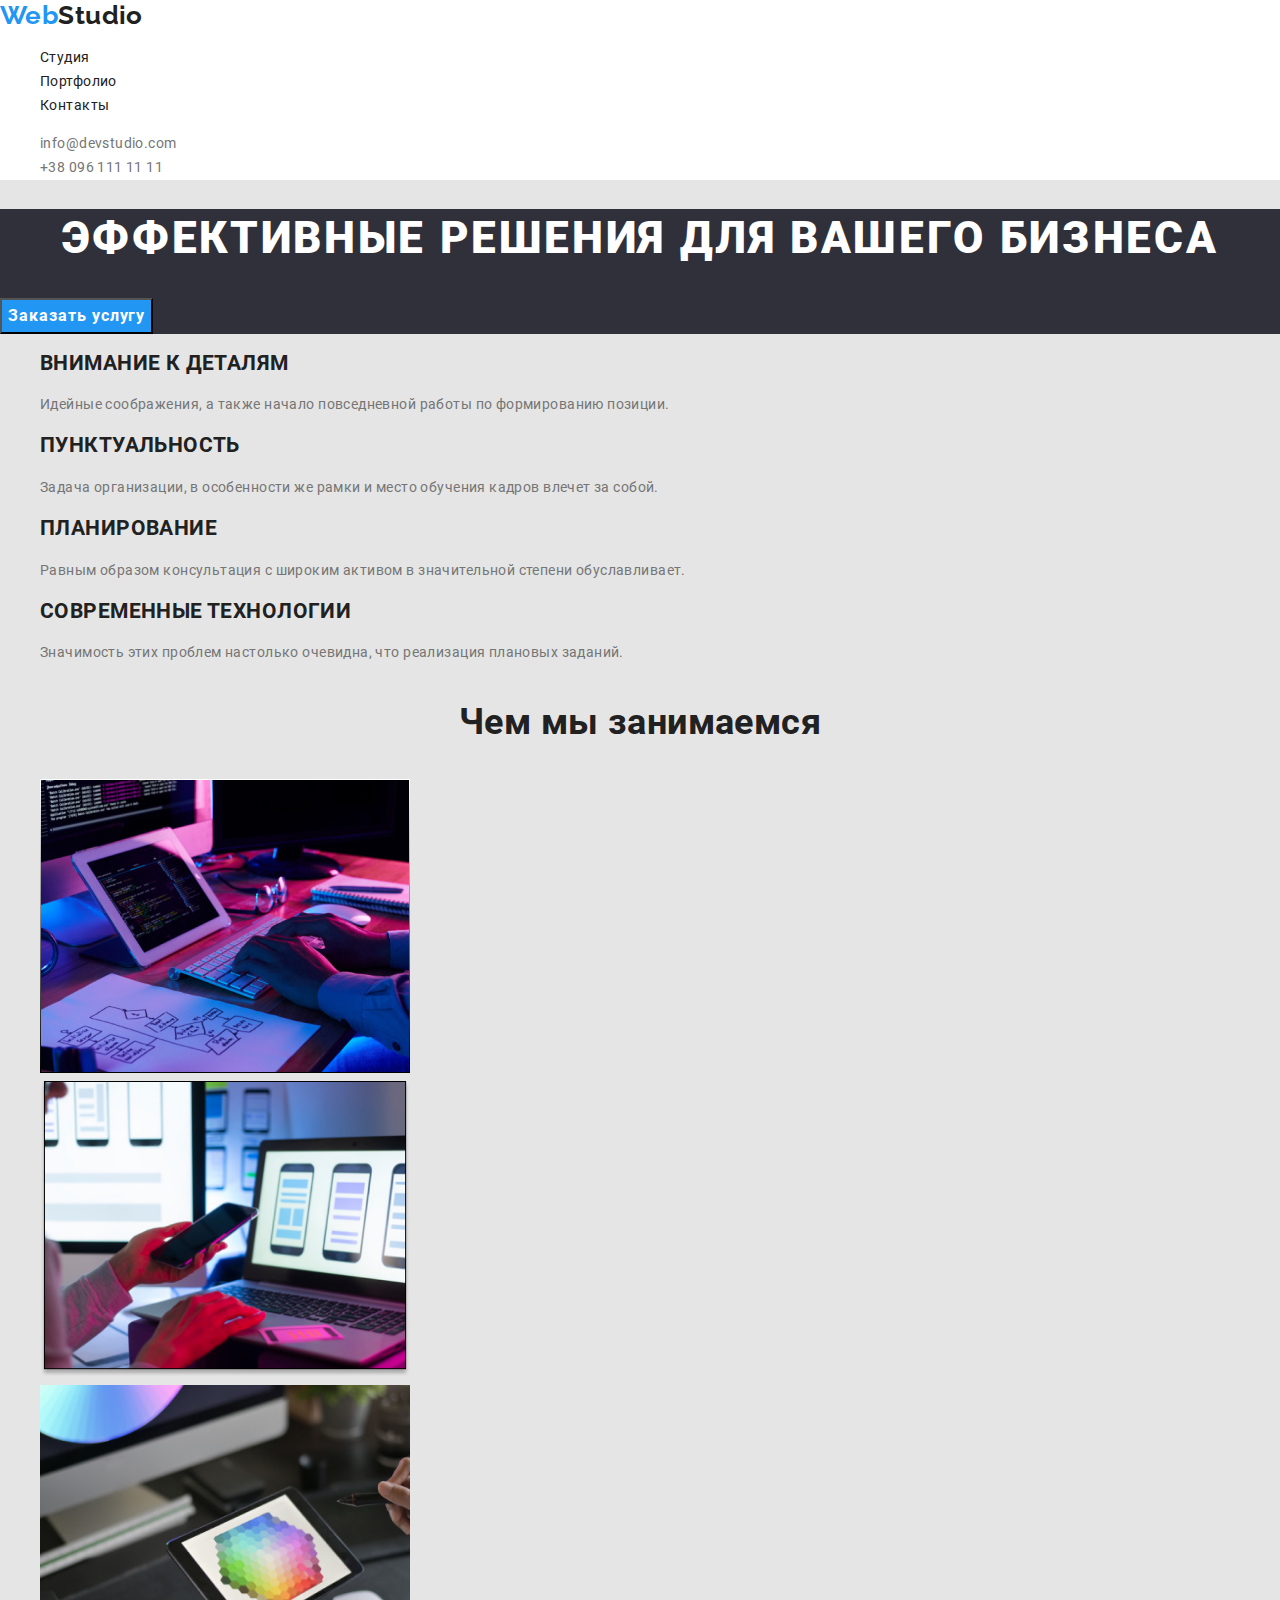
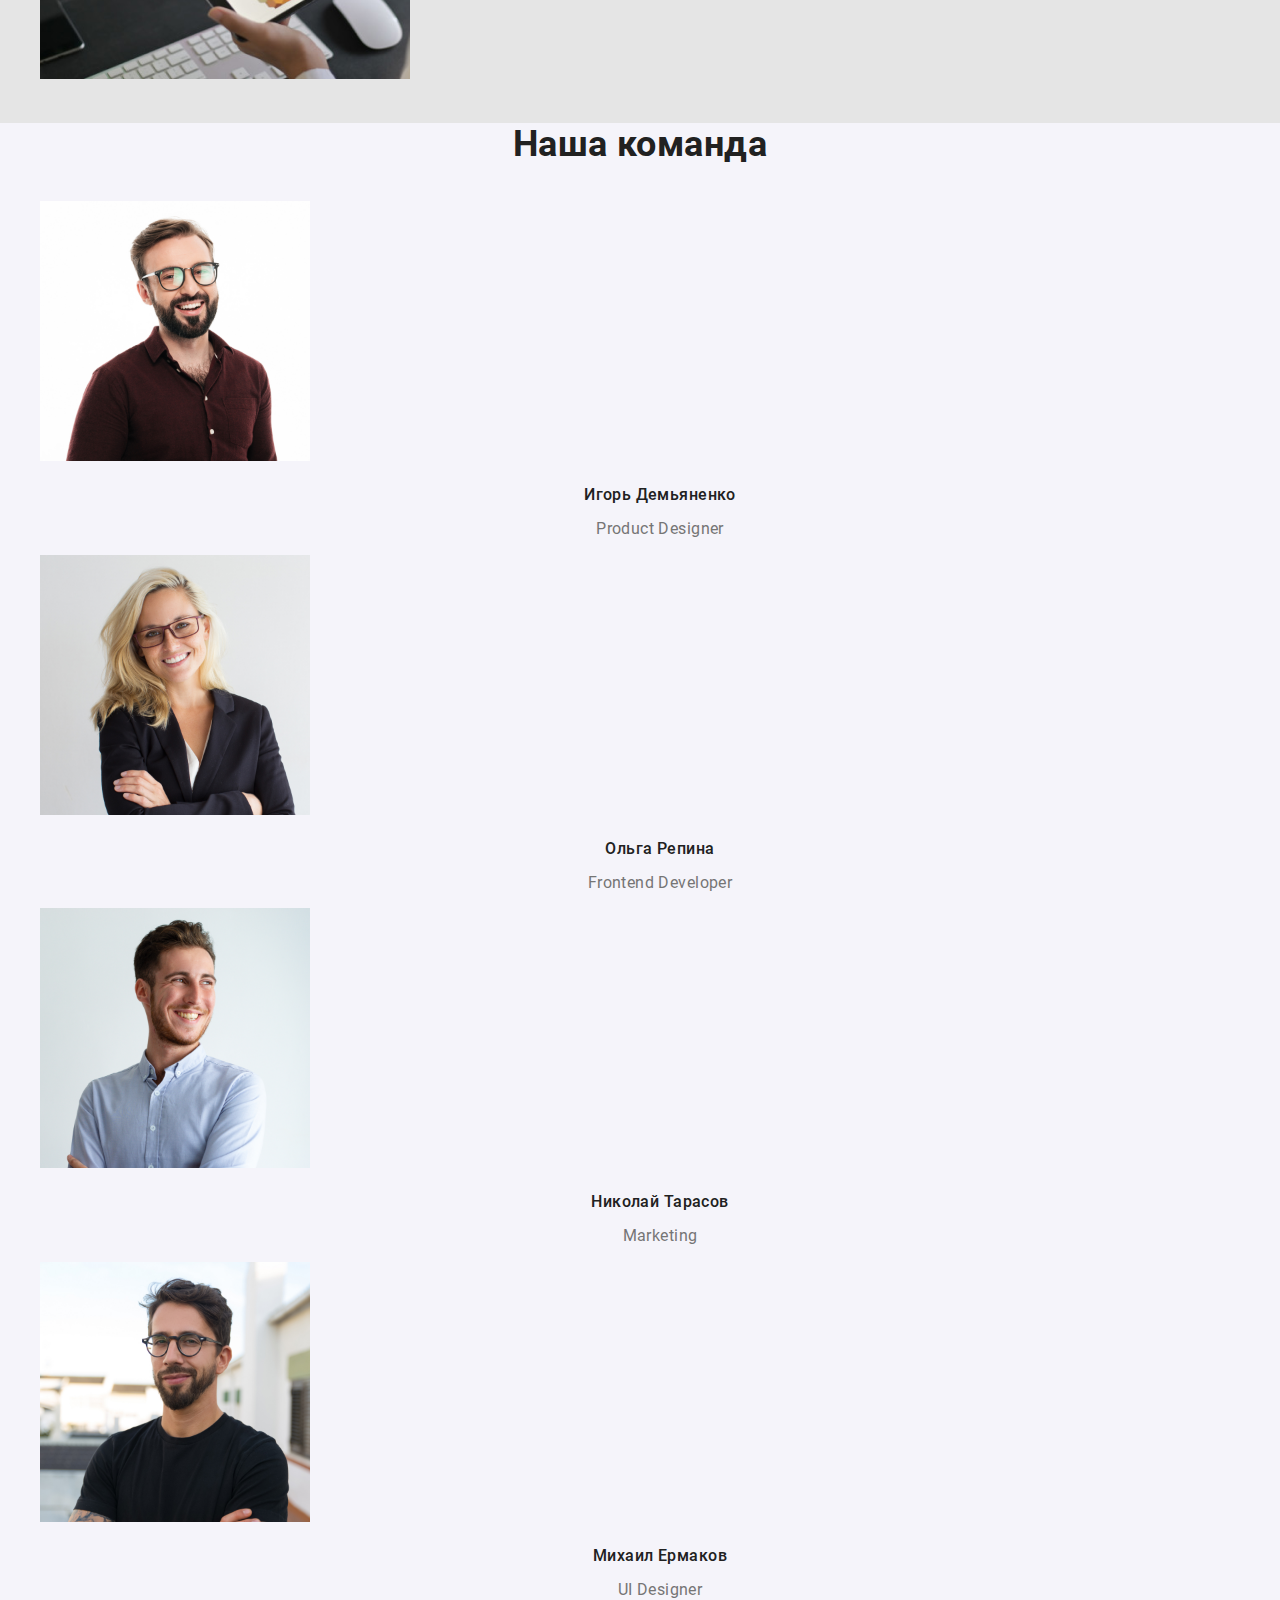
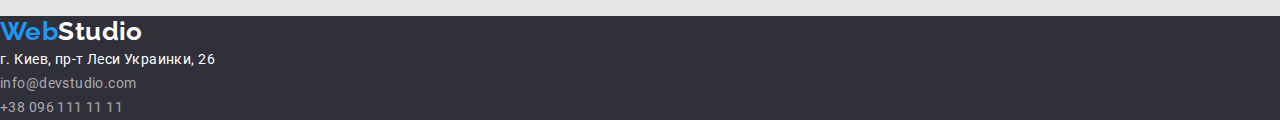
==== index.html @ 0d788da5 "Перенос файлов с HW 02" ====
<!DOCTYPE html>
<html lang="ru">

<head>
    <meta charset="UTF-8">
    <meta name="viewport" content="width=device-width, initial-scale=1.0">
    <title>Web Studio</title>
    <link href="https://fonts.googleapis.com/css2?family=Raleway:wght@700&display=swap" rel="stylesheet">
    <link rel="stylesheet"
        href="https://cdnjs.cloudflare.com/ajax/libs/modern-normalize/1.0.0/modern-normalize.min.css">
    <link rel="stylesheet" href="./CSS/styles.css">
</head>

<body class="page">
    <header>
        <!--Навигация-->
        <nav class="pagination">
            <a class="logo link" href="./index.html">
                <span>Web</span><span class="logo-studio">Studio</span>
            </a>
            <ul class="site-nav list">
                <li><a href="./index.html" class="link">Студия</a></li>
                <li><a href="./portfolio.html" class="link">Портфолио</a></li>
                <li><a href="" class="link">Контакты</a></li>
            </ul>
            <ul class="contacts list">
                <li><a href="mailto:info@devstudio.com" class="mail link">info@devstudio.com</a> </li>
                <li><a href="tel:+380961111111" class="phone link">+38 096 111 11 11</a></li>

            </ul>
        </nav>

    </header>

    <main>
        <!--Секция главной шапки с кнопкой Заказа Герой-->
        <section class="hero">
            <h1 class="hero-title">Эффективные решения для вашего бизнеса</h1>
            <button type="button" class="button">Заказать услугу</button>
        </section>


        <!--Особенности-->
        <section class="section">
            <ul class="list">
                <li>
                    <h2 class="section-title-features">Внимание к деталям</h2>
                    <p>Идейные соображения, а также начало повседневной работы по формированию позиции.</p>
                </li>
                <li>
                    <h2 class="section-title-features">Пунктуальность</h2>
                    <p>Задача организации, в особенности же рамки и место обучения кадров влечет за собой.</p>
                </li>
                <li>
                    <h2 class="section-title-features">Планирование</h2>
                    <p>Равным образом консультация с широким активом в значительной степени обуславливает.</p>
                </li>
                <li>
                    <h2 class="section-title-features">Современные технологии</h2>
                    <p>Значимость этих проблем настолько очевидна, что реализация плановых заданий.</p>
                </li>
            </ul>
        </section>

        <!--Чем занимаемся-->
        <section class="section">
            <h3 class="section-title">Чем мы занимаемся</h3>
            <ul class="list">
                <li><img src="./images/box1.jpg" alt="box1" width="370" /></li>
                <li><img src="./images/box2.png" alt="box2" width="370" /></li>
                <li><img src="./images/box3.png" alt="box3" width="370" /></li>
            </ul>
        </section>

        <!--Наша команда-->
        <section class="section-team">
            <h3 class="section-title">Наша команда</h3>
            <ul class="list">
                <li>
                    <img src="./images/img1.jpg" alt="Игорь Демьяненко" width="270" />
                    <h3 class="time">Игорь Демьяненко</h3>
                    <p class="profession">Product Designer</p>
                </li>
                <li>
                    <img src="./images/img2.jpg" alt="Ольга Репина" width="270" />
                    <h3 class="time">Ольга Репина</h3>
                    <p class="profession">Frontend Developer</p>
                </li>
                <li>
                    <img src="./images/img3.jpg" alt="Николай Тарасов" width="270" />
                    <h3 class="time">Николай Тарасов</h3>
                    <p class="profession">Marketing</p>
                </li>
                <li>
                    <img src="./images/img4.jpg" alt="Михаил Ермаков" width="270" />
                    <h3 class="time">Михаил Ермаков</h3>
                    <p class="profession">UI Designer</p>
                </li>
            </ul>
        </section>
    </main>

    <!--Футер-->
    <footer class="footer">
        <a class="logo link" href="./index.html">
            <span class="logo-web">Web</span><span class="logo-studio-wight">Studio</span>
        </a>
        <address class="footer-list">
            <span class="map">г. Киев, пр-т Леси Украинки, 26</span><br />
            <a href="mailto:info@devstudio.com" class="link">info@devstudio.com</a><br />
            <a href="tel:+380961111111" class="link">+38 096 111 11 11</a>
        </address>
    </footer>

</body>

</html>
---- CSS/styles.css ----
/* roboto-regular - latin_cyrillic */
@font-face {
    font-family: 'Roboto';
    font-style: normal;
    font-weight: 400;
    src: url('../fonts/roboto/roboto-v20-latin_cyrillic-regular.eot');
    src: local('Roboto'), local('Roboto-Regular'),
        url('../fonts/roboto/roboto-v20-latin_cyrillic-regular.eot?#iefix')
            format('embedded-opentype'),
        url('../fonts/roboto/roboto-v20-latin_cyrillic-regular.woff2')
            format('woff2'),
        url('../fonts/roboto/roboto-v20-latin_cyrillic-regular.woff')
            format('woff'),
        url('../fonts/roboto/roboto-v20-latin_cyrillic-regular.ttf')
            format('truetype'),
        url('../fonts/roboto/roboto-v20-latin_cyrillic-regular.svg#Roboto')
            format('svg'); /* Legacy iOS */
}
/* roboto-500 - latin_cyrillic */
@font-face {
    font-family: 'Roboto';
    font-style: normal;
    font-weight: 500;
    src: url('../fonts/roboto/roboto-v20-latin_cyrillic-500.eot');
    src: local('Roboto Medium'), local('Roboto-Medium'),
        url('../fonts/roboto/roboto-v20-latin_cyrillic-500.eot?#iefix')
            format('embedded-opentype'),
        url('../fonts/roboto/roboto-v20-latin_cyrillic-500.woff2')
            format('woff2'),
        url('../fonts/roboto/roboto-v20-latin_cyrillic-500.woff') format('woff'),
        url('../fonts/roboto/roboto-v20-latin_cyrillic-500.ttf')
            format('truetype'),
        url('../fonts/roboto/roboto-v20-latin_cyrillic-500.svg#Roboto')
            format('svg');
}
/* roboto-700 - latin_cyrillic */
@font-face {
    font-family: 'Roboto';
    font-style: normal;
    font-weight: 700;
    src: url('../fonts/roboto/roboto-v20-latin_cyrillic-700.eot');
    src: local('Roboto Bold'), local('Roboto-Bold'),
        url('../fonts/roboto/roboto-v20-latin_cyrillic-700.eot?#iefix')
            format('embedded-opentype'),
        url('../fonts/roboto/roboto-v20-latin_cyrillic-700.woff2')
            format('woff2'),
        url('../fonts/roboto/roboto-v20-latin_cyrillic-700.woff') format('woff'),
        url('../fonts/roboto/roboto-v20-latin_cyrillic-700.ttf')
            format('truetype'),
        url('../fonts/roboto/roboto-v20-latin_cyrillic-700.svg#Roboto')
            format('svg');
}
/* roboto-900 - latin_cyrillic */
@font-face {
    font-family: 'Roboto';
    font-style: normal;
    font-weight: 900;
    src: url('../fonts/roboto/roboto-v20-latin_cyrillic-900.eot');
    src: local('Roboto Black'), local('Roboto-Black'),
        url('../fonts/roboto/roboto-v20-latin_cyrillic-900.eot?#iefix')
            format('embedded-opentype'),
        url('../fonts/roboto/roboto-v20-latin_cyrillic-900.woff2')
            format('woff2'),
        url('../fonts/roboto/roboto-v20-latin_cyrillic-900.woff') format('woff'),
        url('../fonts/roboto/roboto-v20-latin_cyrillic-900.ttf')
            format('truetype'),
        url('../fonts/roboto/roboto-v20-latin_cyrillic-900.svg#Roboto')
            format('svg');
}

/*Цвет основного текста  rgba(33, 33, 33, 1)*/
/*Вторичний цвет  rgba(117, 117, 117, 1)*/
/* белый #FFFFFF*/
/*Акцент #2196F3*/
/* Основной цвет фона #E5E5E5*/
/* Вторичный цвет фона #2F303A */

:root {
    --main-text-color: rgba(117, 117, 117, 1);
    --accent-color: #2196f3;
    --black: rgba(33, 33, 33, 1);
    --white: #ffffff;
    --footer-text-accent: rgba(255, 255, 255, 0.6);
    --main-bg: #e5e5e5;
    --light-bg: #f5f4fa;
    --dark-bg: #2f303a;
}

.page {
    font-family: 'Roboto', sans-serif;
    font-size: 14px;
    line-height: 1.71;
    letter-spacing: 0.03em;
    background-color: var(--main-bg);
    color: var(--main-text-color);
}

.link {
    color: inherit;
    text-decoration: none;
}

.list {
    list-style: none;
}

/* Навигация */

.pagination {
    background-color: var(--white);
}

/* Logo */
.logo {
    font-family: 'Raleway', sans-serif;
    font-weight: 700;
    font-size: 26px;
    line-height: 1.19;
    color: var(--accent-color);
}

.logo-studio {
    color: var(--black);
}

/* Site nav */

.site-nav .link {
    color: var(--black);
}

.site-nav .link:hover,
.site-nav .link:focus {
    font-weight: 500;
    line-height: 1.14;
    letter-spacing: 0.02em;
    color: var(--accent-color);
}

.mail:hover,
.mail:focus {
    font-weight: 500;
    line-height: 1.14;
    letter-spacing: 0.02em;
    color: var(--accent-color);
}

.phone:hover,
.phone:focus {
    font-weight: 500;
    line-height: 1.14;
    letter-spacing: 0.02em;
    color: var(--accent-color);
}

/* Герой */

.hero {
    background-color: var(--dark-bg);
}
.hero-title {
    font-weight: 900;
    font-size: 44px;
    line-height: 1.36;
    text-align: center;
    letter-spacing: 0.06em;
    text-transform: uppercase;
    color: var(--white);
}

/* Кнопка Заказ */

.button {
    font-family: inherit;
    font-weight: 700;
    font-size: 16px;
    line-height: 1.87;
    display: flex;
    align-items: center;
    text-align: center;
    letter-spacing: 0.06em;
    background-color: var(--accent-color);
    color: var(--white);
}

/* Особенности */

.section-title-features {
    font-weight: 700;
    line-height: 1.14;
    text-transform: uppercase;
    color: var(--black);
}

/* Команда */
.section-team {
    background-color: var(--light-bg);
}

.section-title {
    font-weight: 700;
    font-size: 36px;
    line-height: 1.17;
    text-align: center;
    color: var(--black);
}

.time {
    font-weight: 500;
    font-size: 16px;
    line-height: 1.19;
    text-align: center;
    color: var(--black);
}

.profession {
    font-size: 16px;
    line-height: 1.18;
    text-align: center;
}

.footer {
    background-color: var(--dark-bg);
    color: var(--footer-text-accent);
}

.logo-studio-wight {
    color: var(--white);
}

.footer-list {
    font-style: normal;
    color: var(--footer-text-accent);
}

.map {
    color: var(--white);
}

/* Страница Портфолио */
.main-portfolio {
    background-color: var(--white);
}

/* Фильтры */

.button-filter {
    font-family: inherit;
    font-weight: 500;
    font-size: 16px;
    line-height: 1.62;
    background-color: var(--light-bg);
    color: var(--black);
}

.button-filter:hover,
.button-filter:focus {
    background-color: var(--accent-color);
    color: var(--white);
}
.button-filter:visited {
    background-color: var(--light-bg);
    color: var(--black);
}

.project-title {
    font-weight: 700;
    font-size: 18px;
    line-height: 2;
    letter-spacing: 0.06em;
    color: var(--black);
}

.project-subtitle {
    font-size: 16px;
    line-height: 1.87;
}
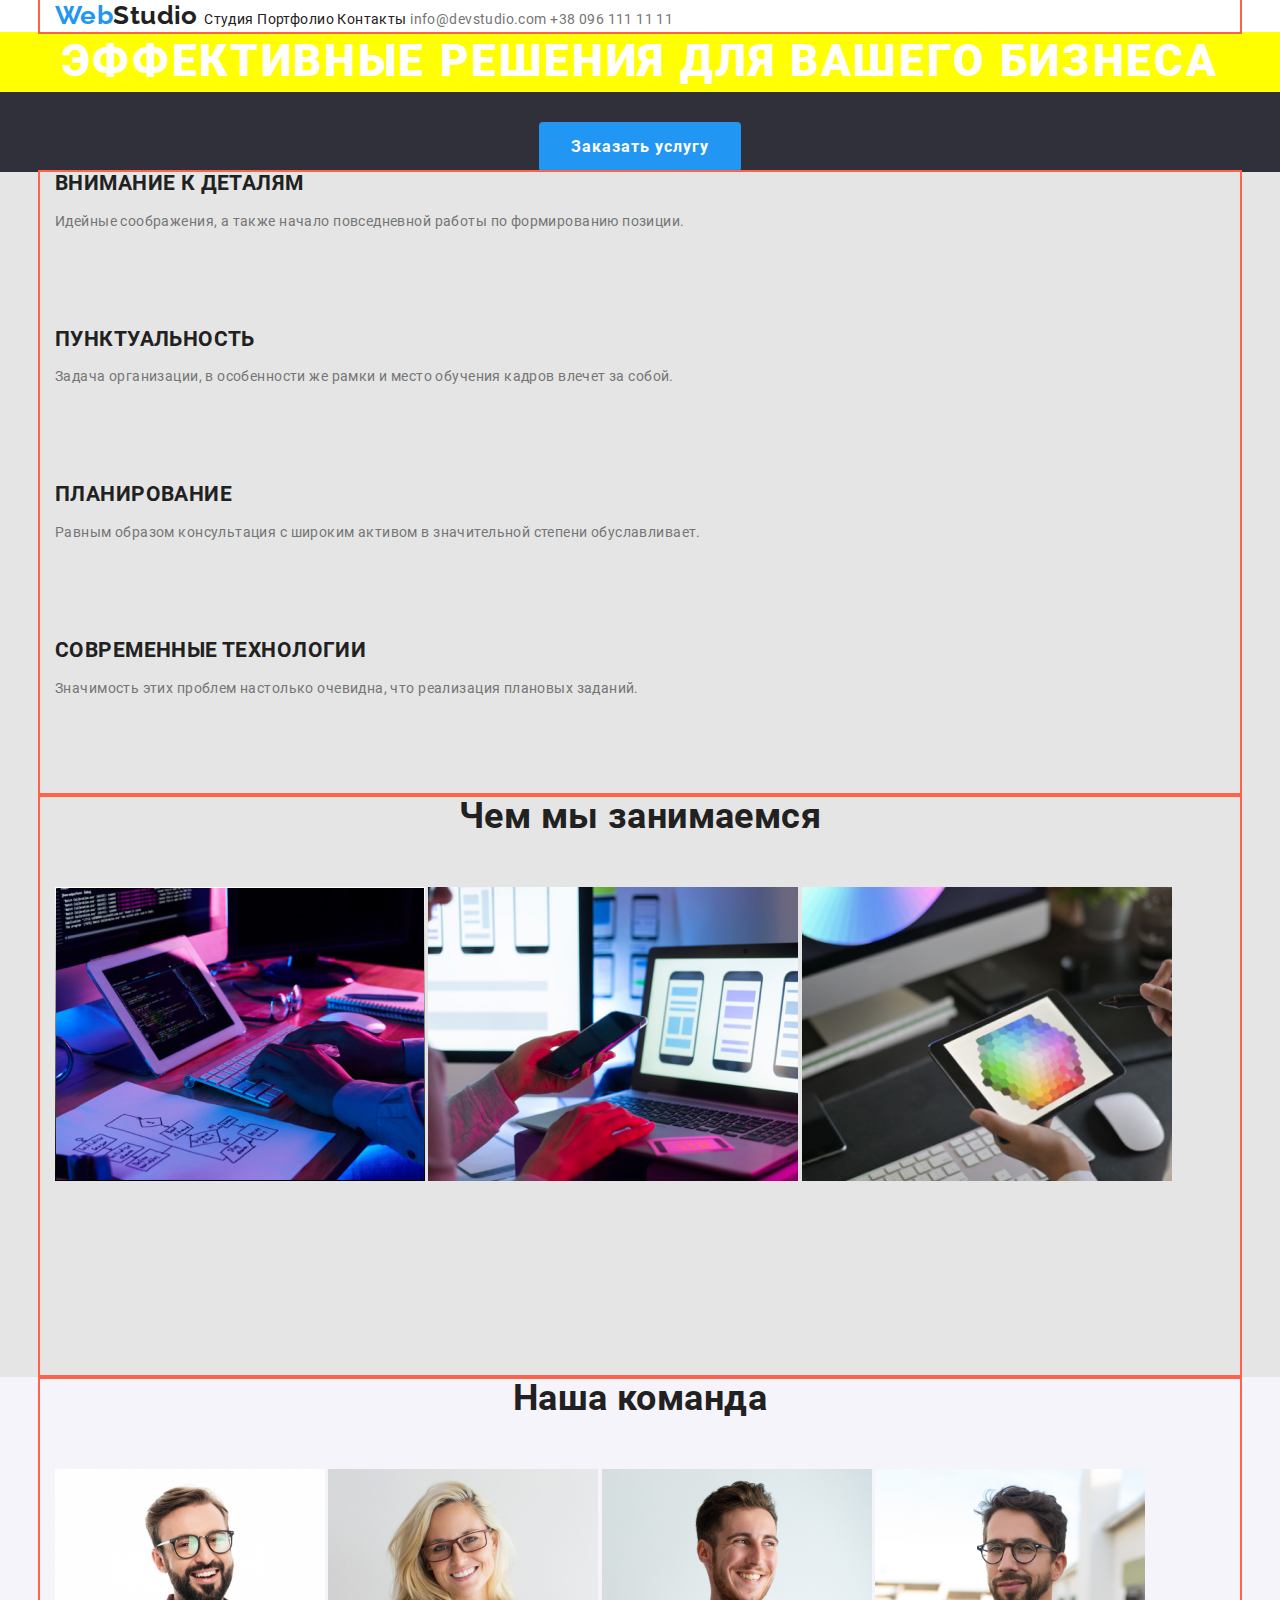
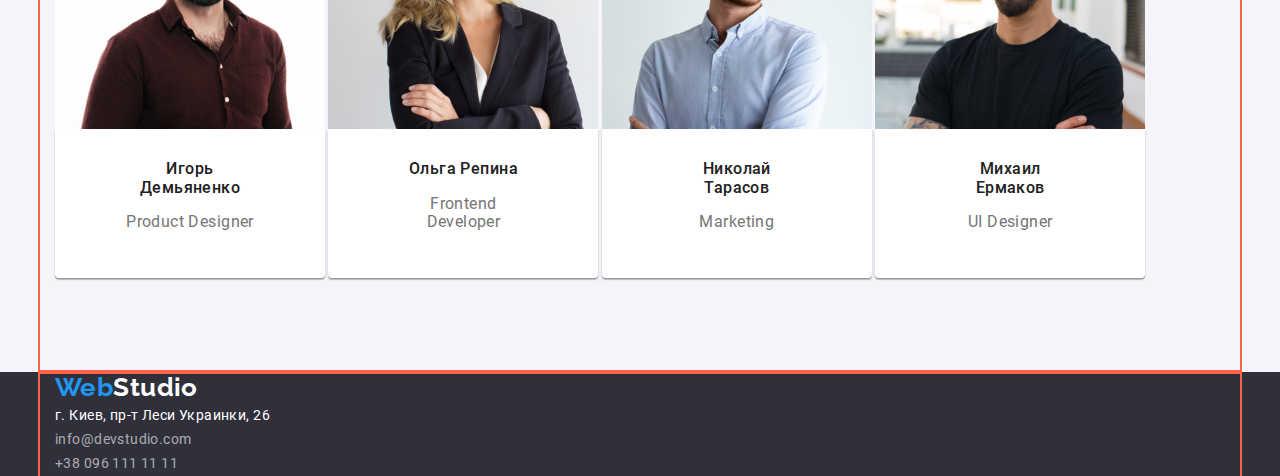
==== commit 9be9bc01: "задает отступы в Портфолио" ====
--- a/index.html
+++ b/index.html
@@ -11,25 +11,28 @@
     <link rel="stylesheet" href="./CSS/styles.css">
 </head>
 
+
+
 <body class="page">
-    <header>
+    <header class="pagination">
         <!--Навигация-->
-        <nav class="pagination">
-            <a class="logo link" href="./index.html">
-                <span>Web</span><span class="logo-studio">Studio</span>
-            </a>
-            <ul class="site-nav list">
-                <li><a href="./index.html" class="link">Студия</a></li>
-                <li><a href="./portfolio.html" class="link">Портфолио</a></li>
-                <li><a href="" class="link">Контакты</a></li>
-            </ul>
-            <ul class="contacts list">
-                <li><a href="mailto:info@devstudio.com" class="mail link">info@devstudio.com</a> </li>
-                <li><a href="tel:+380961111111" class="phone link">+38 096 111 11 11</a></li>
+        <div class="container">
+            <nav>
+                <a class="logo link" href="./index.html">
+                    <span>Web</span><span class="logo-studio">Studio</span>
+                </a>
+                <ul class="site-nav list">
+                    <li><a href="./index.html" class="link">Студия</a></li>
+                    <li><a href="./portfolio.html" class="link">Портфолио</a></li>
+                    <li><a href="" class="link">Контакты</a></li>
+                </ul>
+                <ul class="contacts list">
+                    <li><a href="mailto:info@devstudio.com" class="mail link">info@devstudio.com</a> </li>
+                    <li><a href="tel:+380961111111" class="phone link">+38 096 111 11 11</a></li>
 
-            </ul>
-        </nav>
-
+                </ul>
+            </nav>
+        </div>
     </header>
 
     <main>
@@ -42,76 +45,94 @@
 
         <!--Особенности-->
         <section class="section">
-            <ul class="list">
-                <li>
-                    <h2 class="section-title-features">Внимание к деталям</h2>
-                    <p>Идейные соображения, а также начало повседневной работы по формированию позиции.</p>
-                </li>
-                <li>
-                    <h2 class="section-title-features">Пунктуальность</h2>
-                    <p>Задача организации, в особенности же рамки и место обучения кадров влечет за собой.</p>
-                </li>
-                <li>
-                    <h2 class="section-title-features">Планирование</h2>
-                    <p>Равным образом консультация с широким активом в значительной степени обуславливает.</p>
-                </li>
-                <li>
-                    <h2 class="section-title-features">Современные технологии</h2>
-                    <p>Значимость этих проблем настолько очевидна, что реализация плановых заданий.</p>
-                </li>
-            </ul>
+            <div class="container">
+                <ul class="features-list list">
+                    <li>
+                        <h2 class="section-title-features">Внимание к деталям</h2>
+                        <p>Идейные соображения, а также начало повседневной работы по формированию позиции.</p>
+                    </li>
+                    <li>
+                        <h2 class="section-title-features">Пунктуальность</h2>
+                        <p>Задача организации, в особенности же рамки и место обучения кадров влечет за собой.</p>
+                    </li>
+                    <li>
+                        <h2 class="section-title-features">Планирование</h2>
+                        <p>Равным образом консультация с широким активом в значительной степени обуславливает.</p>
+                    </li>
+                    <li>
+                        <h2 class="section-title-features">Современные технологии</h2>
+                        <p>Значимость этих проблем настолько очевидна, что реализация плановых заданий.</p>
+                    </li>
+                </ul>
+            </div>
         </section>
 
         <!--Чем занимаемся-->
         <section class="section">
-            <h3 class="section-title">Чем мы занимаемся</h3>
-            <ul class="list">
-                <li><img src="./images/box1.jpg" alt="box1" width="370" /></li>
-                <li><img src="./images/box2.png" alt="box2" width="370" /></li>
-                <li><img src="./images/box3.png" alt="box3" width="370" /></li>
-            </ul>
+            <div class="container">
+                <h3 class="section-title">Чем мы занимаемся</h3>
+                <div class="foto-work">
+                    <ul class="list">
+                        <li><img src="./images/box1.jpg" alt="box1" width="370" /></li>
+                        <li><img src="./images/box2.jpg" alt="box2" width="370" height="294" /></li>
+                        <li><img src="./images/box3.png" alt="box3" width="370" /></li>
+                    </ul>
+                </div>
+            </div>
         </section>
 
         <!--Наша команда-->
         <section class="section-team">
-            <h3 class="section-title">Наша команда</h3>
-            <ul class="list">
-                <li>
-                    <img src="./images/img1.jpg" alt="Игорь Демьяненко" width="270" />
-                    <h3 class="time">Игорь Демьяненко</h3>
-                    <p class="profession">Product Designer</p>
-                </li>
-                <li>
-                    <img src="./images/img2.jpg" alt="Ольга Репина" width="270" />
-                    <h3 class="time">Ольга Репина</h3>
-                    <p class="profession">Frontend Developer</p>
-                </li>
-                <li>
-                    <img src="./images/img3.jpg" alt="Николай Тарасов" width="270" />
-                    <h3 class="time">Николай Тарасов</h3>
-                    <p class="profession">Marketing</p>
-                </li>
-                <li>
-                    <img src="./images/img4.jpg" alt="Михаил Ермаков" width="270" />
-                    <h3 class="time">Михаил Ермаков</h3>
-                    <p class="profession">UI Designer</p>
-                </li>
-            </ul>
+            <div class="container">
+                <h3 class="section-title">Наша команда</h3>
+                <ul class="container-team list">
+                    <li>
+                        <img src="./images/img1.jpg" alt="Игорь Демьяненко" width="270" />
+                        <div class="container-team-person">
+                            <h3 class="time">Игорь Демьяненко</h3>
+                            <p class="profession">Product Designer</p>
+                        </div>
+                    </li>
+                    <li>
+                        <img src="./images/img2.jpg" alt="Ольга Репина" width="270" />
+                        <div class="container-team-person">
+                            <h3 class="time">Ольга Репина</h3>
+                            <p class="profession">Frontend Developer</p>
+                        </div>
+                    </li>
+                    <li>
+                        <img src="./images/img3.jpg" alt="Николай Тарасов" width="270" />
+                        <div class="container-team-person">
+                            <h3 class="time">Николай Тарасов</h3>
+                            <p class="profession">Marketing</p>
+                        </div>
+                    </li>
+                    <li> <img src="./images/img4.jpg" alt="Михаил Ермаков" width="270" />
+                        <div class="container-team-person">
+                            <h3 class="time">Михаил Ермаков</h3>
+                            <p class="profession">UI Designer</p>
+                        </div>
+                    </li>
+                </ul>
+            </div>
         </section>
     </main>
 
     <!--Футер-->
     <footer class="footer">
-        <a class="logo link" href="./index.html">
-            <span class="logo-web">Web</span><span class="logo-studio-wight">Studio</span>
-        </a>
-        <address class="footer-list">
-            <span class="map">г. Киев, пр-т Леси Украинки, 26</span><br />
-            <a href="mailto:info@devstudio.com" class="link">info@devstudio.com</a><br />
-            <a href="tel:+380961111111" class="link">+38 096 111 11 11</a>
-        </address>
+        <div class="container">
+            <a class="logo link" href="./index.html">
+                <span class="logo-web">Web</span><span class="logo-studio-wight">Studio</span>
+            </a>
+            <address class="footer-list">
+                <span class="map">г. Киев, пр-т Леси Украинки, 26</span><br />
+                <a href="mailto:info@devstudio.com" class="link">info@devstudio.com</a><br />
+                <a href="tel:+380961111111" class="link">+38 096 111 11 11</a>
+            </address>
+        </div>
     </footer>
 
 </body>
 
+
 </html>--- a/CSS/styles.css
+++ b/CSS/styles.css
@@ -75,6 +75,29 @@
 /* Основной цвет фона #E5E5E5*/
 /* Вторичный цвет фона #2F303A */
 
+html {
+    box-sizing: border-box;
+}
+
+*,
+*::before,
+*::after {
+    box-sizing: inherit;
+}
+
+img {
+    display: block;
+    max-width: 100%;
+    height: auto;
+}
+
+h1,
+h2,
+h3 {
+    margin-top: 0;
+    margin-bottom: 0;
+}
+
 :root {
     --main-text-color: rgba(117, 117, 117, 1);
     --accent-color: #2196f3;
@@ -86,6 +109,15 @@
     --dark-bg: #2f303a;
 }
 
+.container {
+    margin-left: auto;
+    margin-right: auto;
+    width: 1200px;
+    padding-left: 15px;
+    padding-right: 15px;
+    outline: 2px solid tomato;
+}
+
 .page {
     font-family: 'Roboto', sans-serif;
     font-size: 14px;
@@ -96,12 +128,20 @@
 }
 
 .link {
+    /* display: inline-block; */
     color: inherit;
     text-decoration: none;
 }
 
 .list {
+    display: inline-block;
+    padding: 0;
+    margin: 0;
     list-style: none;
+}
+
+.list li {
+    display: inline-block;
 }
 
 /* Навигация */
@@ -157,15 +197,17 @@
 
 .hero {
     background-color: var(--dark-bg);
+    text-align: center;
 }
 .hero-title {
     font-weight: 900;
     font-size: 44px;
     line-height: 1.36;
-    text-align: center;
     letter-spacing: 0.06em;
     text-transform: uppercase;
     color: var(--white);
+    margin-bottom: 30px;
+    background-color: yellow;
 }
 
 /* Кнопка Заказ */
@@ -176,6 +218,13 @@
     font-size: 16px;
     line-height: 1.87;
     display: flex;
+    display: inline-block;
+    padding-top: 10px;
+    padding-bottom: 10px;
+    padding-left: 32px;
+    padding-right: 32px;
+    border-radius: 4px;
+    border: 0;
     align-items: center;
     text-align: center;
     letter-spacing: 0.06em;
@@ -189,10 +238,44 @@
     font-weight: 700;
     line-height: 1.14;
     text-transform: uppercase;
-    color: var(--black);
+    margin-bottom: 10px;
+    color: var(--black);
+}
+
+.features-list p {
+    margin-bottom: 94px;
+}
+
+/* Чем занимаемся */
+.section-title {
+    margin-bottom: 50px;
+}
+
+.foto-work {
+    padding-bottom: 188px;
 }
 
 /* Команда */
+.container-team li {
+    width: 270px;
+}
+
+.container-team-person {
+    padding-left: 70px;
+    padding-right: 70px;
+    padding-top: 30px;
+    padding-bottom: 30px;
+    background-color: var(--white);
+    box-shadow: 0px 1px 3px rgba(0, 0, 0, 0.12), 0px 1px 1px rgba(0, 0, 0, 0.14),
+        0px 2px 1px rgba(0, 0, 0, 0.2);
+    border-radius: 0px 0px 4px 4px;
+    /* width: 270px;
+    height: 368px;
+    left: 215px;
+    top: 1635px; */
+    margin-bottom: 94px;
+}
+
 .section-team {
     background-color: var(--light-bg);
 }
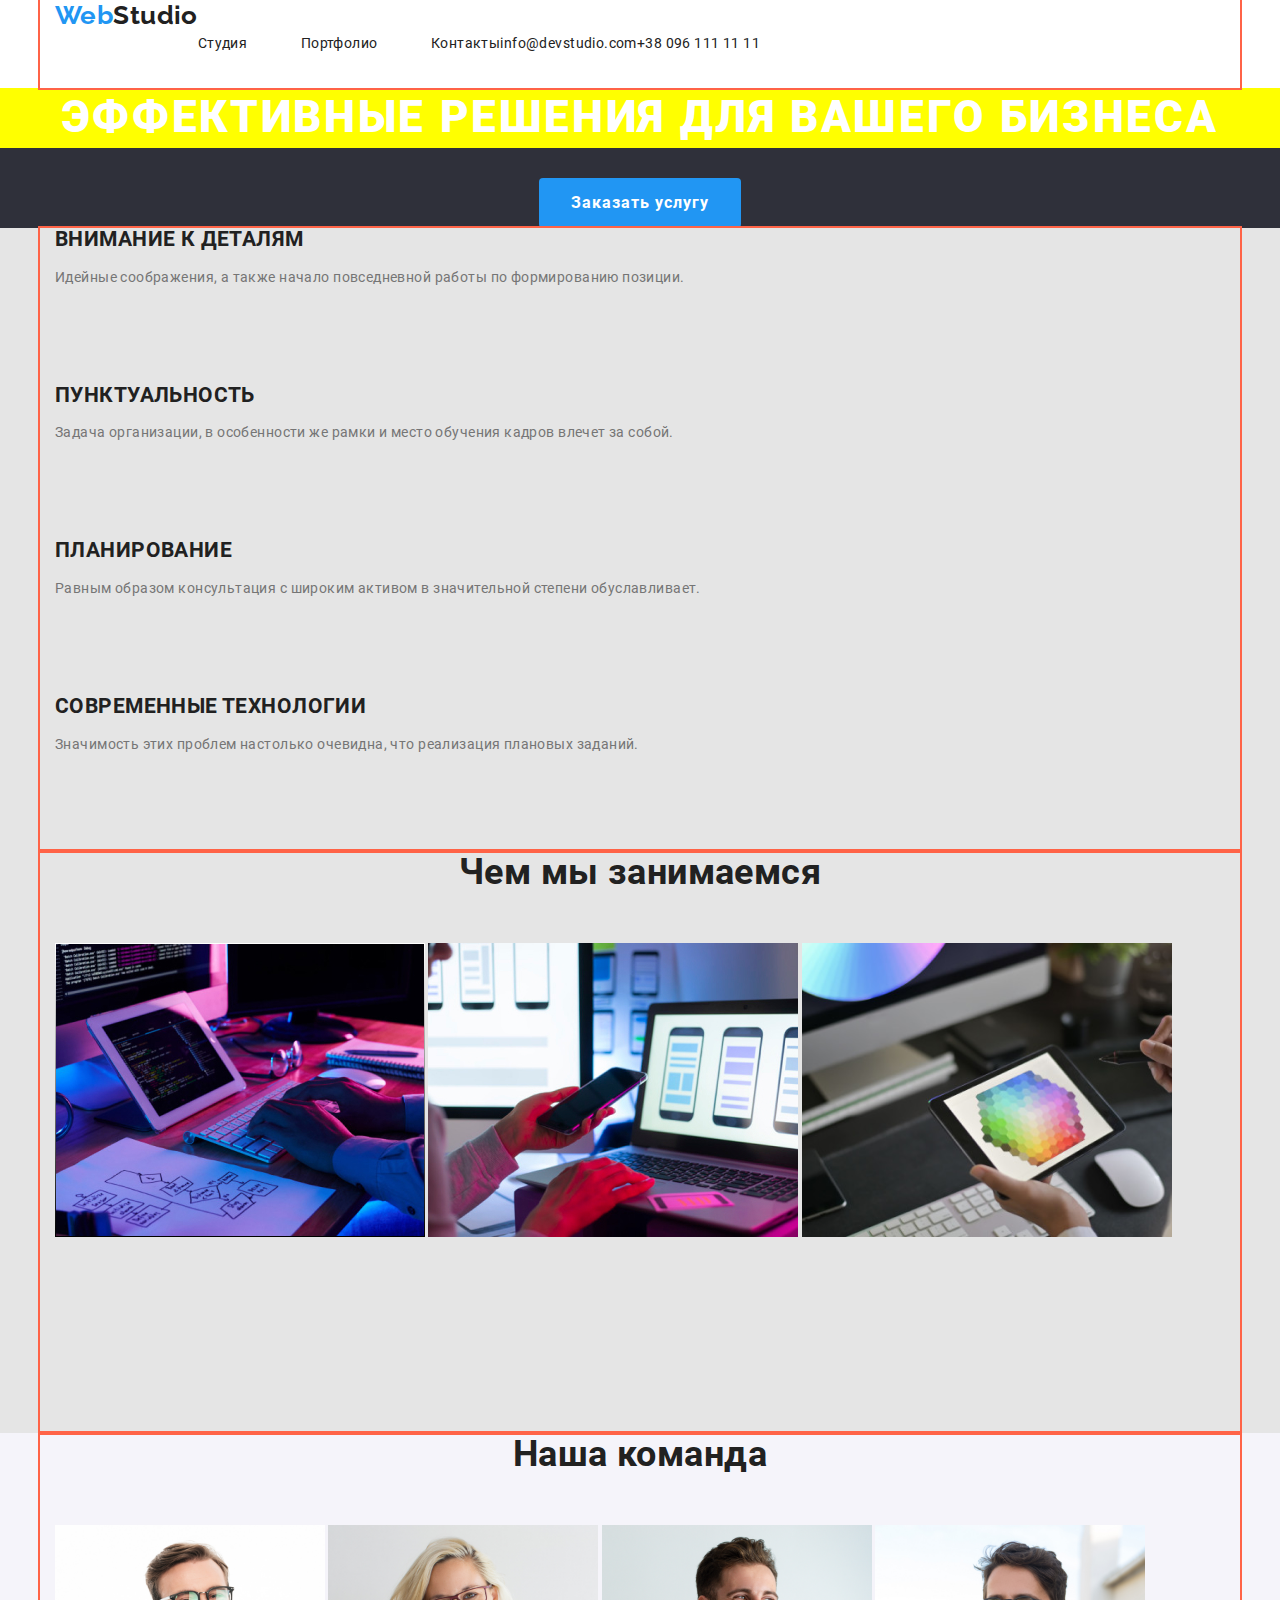
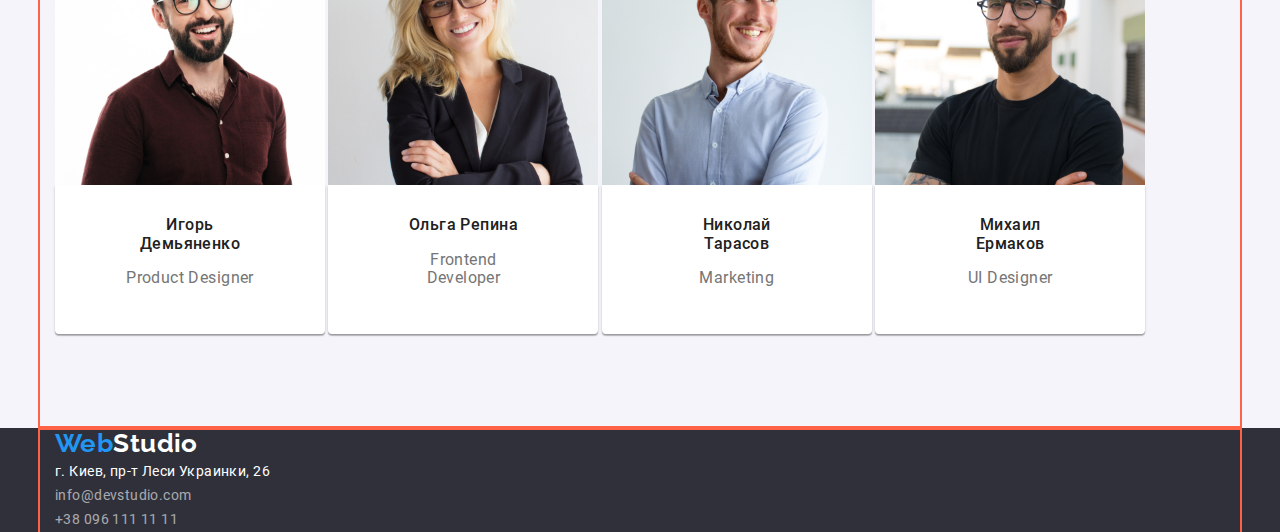
==== commit a502074b: "Добавляет геометрию блока навигации" ====
--- a/index.html
+++ b/index.html
@@ -17,19 +17,19 @@
     <header class="pagination">
         <!--Навигация-->
         <div class="container">
-            <nav>
+            <nav class="contacts">
                 <a class="logo link" href="./index.html">
                     <span>Web</span><span class="logo-studio">Studio</span>
                 </a>
                 <ul class="site-nav list">
-                    <li><a href="./index.html" class="link">Студия</a></li>
-                    <li><a href="./portfolio.html" class="link">Портфолио</a></li>
-                    <li><a href="" class="link">Контакты</a></li>
+                    <li class="site-nav item"><a href="./index.html" class="link">Студия</a></li>
+                    <li class="site-nav item"><a href="./portfolio.html" class="link">Портфолио</a></li>
+                    <li class="site-nav item"><a href="" class="link">Контакты</a></li>
                 </ul>
                 <ul class="contacts list">
-                    <li><a href="mailto:info@devstudio.com" class="mail link">info@devstudio.com</a> </li>
-                    <li><a href="tel:+380961111111" class="phone link">+38 096 111 11 11</a></li>
-
+                    <li class="site-nav item"><a href="mailto:info@devstudio.com"
+                            class="mail link">info@devstudio.com</a> </li>
+                    <li class="site-nav item"><a href="tel:+380961111111" class="phone link">+38 096 111 11 11</a></li>
                 </ul>
             </nav>
         </div>
--- a/CSS/styles.css
+++ b/CSS/styles.css
@@ -146,6 +146,10 @@
 
 /* Навигация */
 
+.contacts {
+    display: flex;
+}
+
 .pagination {
     background-color: var(--white);
 }
@@ -166,6 +170,16 @@
 /* Site nav */
 
 .site-nav .link {
+    display: block;
+    padding-top: 32px;
+    padding-bottom: 32px;
+}
+
+.site-nav .item:not(:last-child) {
+    margin-right: 50px;
+}
+
+.site-nav .link {
     color: var(--black);
 }
 
@@ -175,6 +189,12 @@
     line-height: 1.14;
     letter-spacing: 0.02em;
     color: var(--accent-color);
+}
+
+.contacts .link {
+    display: flex;
+    /* padding-top: 32px;
+    padding-bottom: 32px; */
 }
 
 .mail:hover,
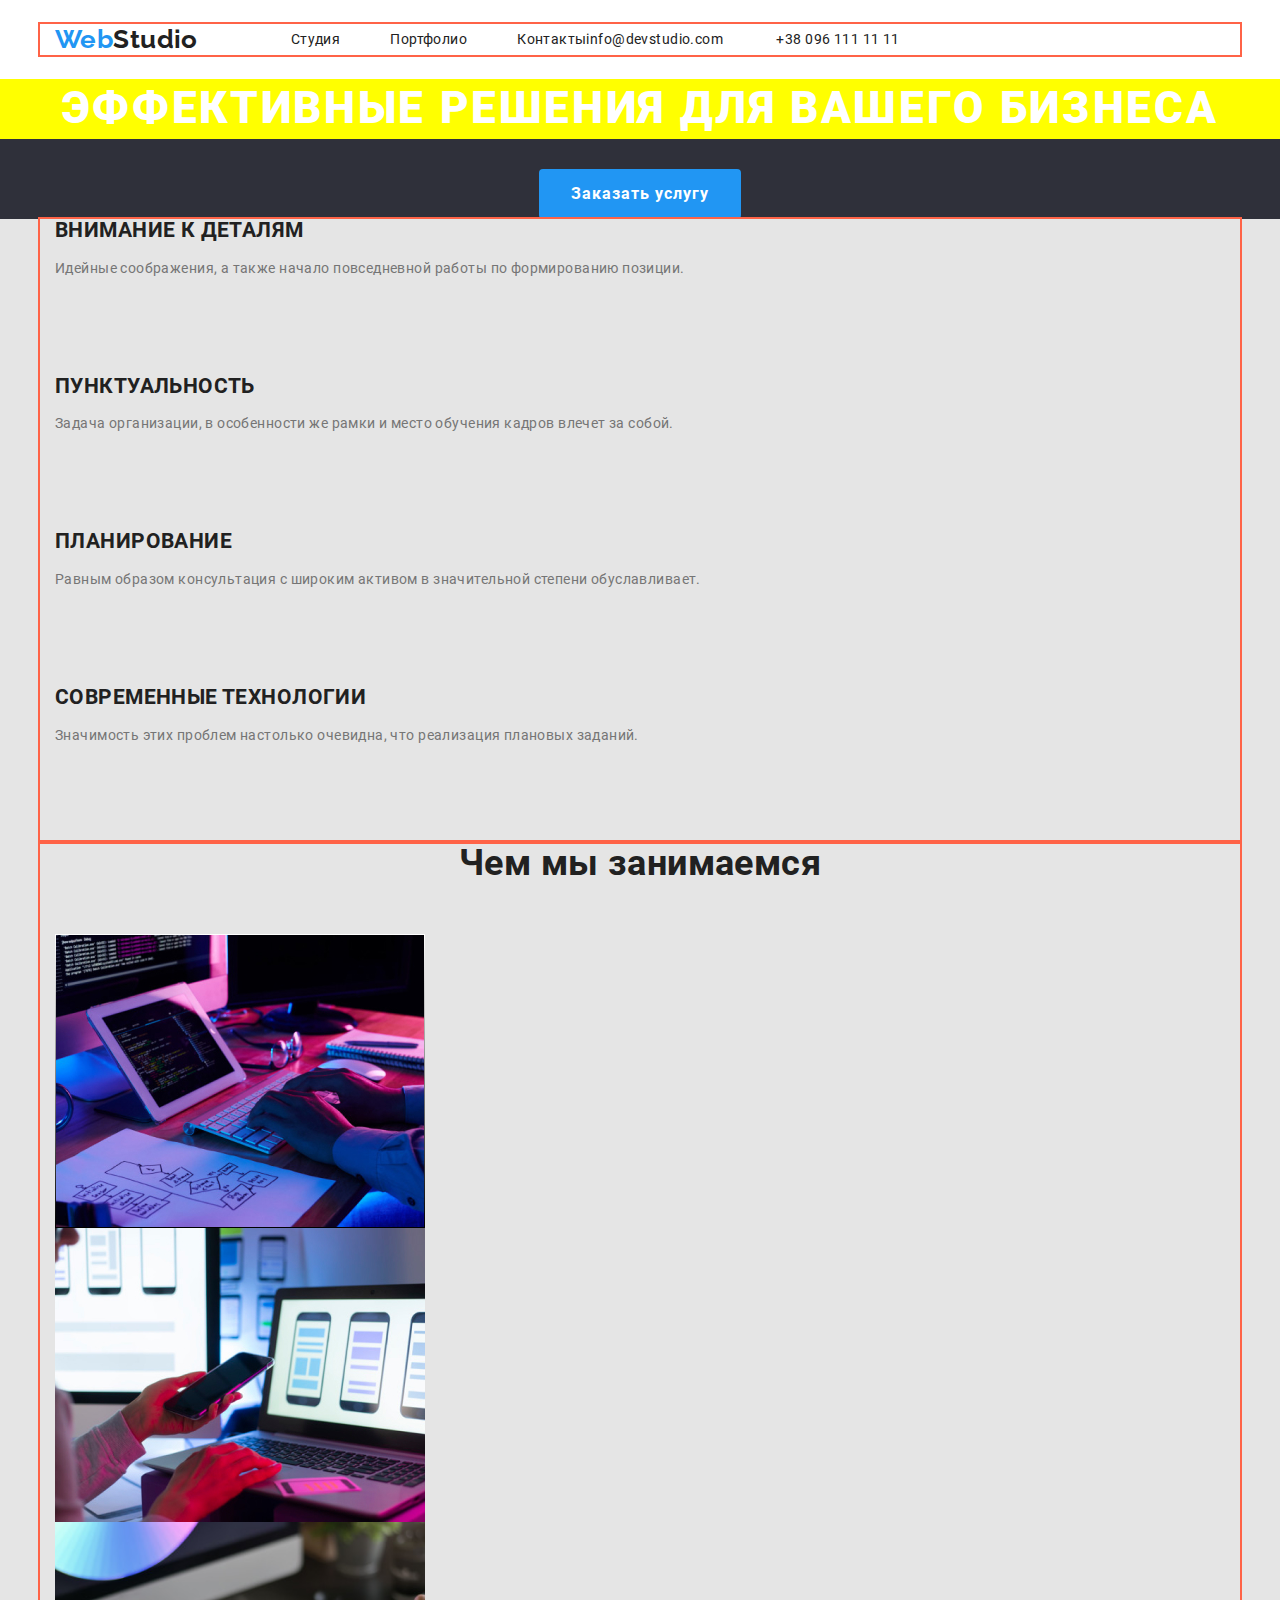
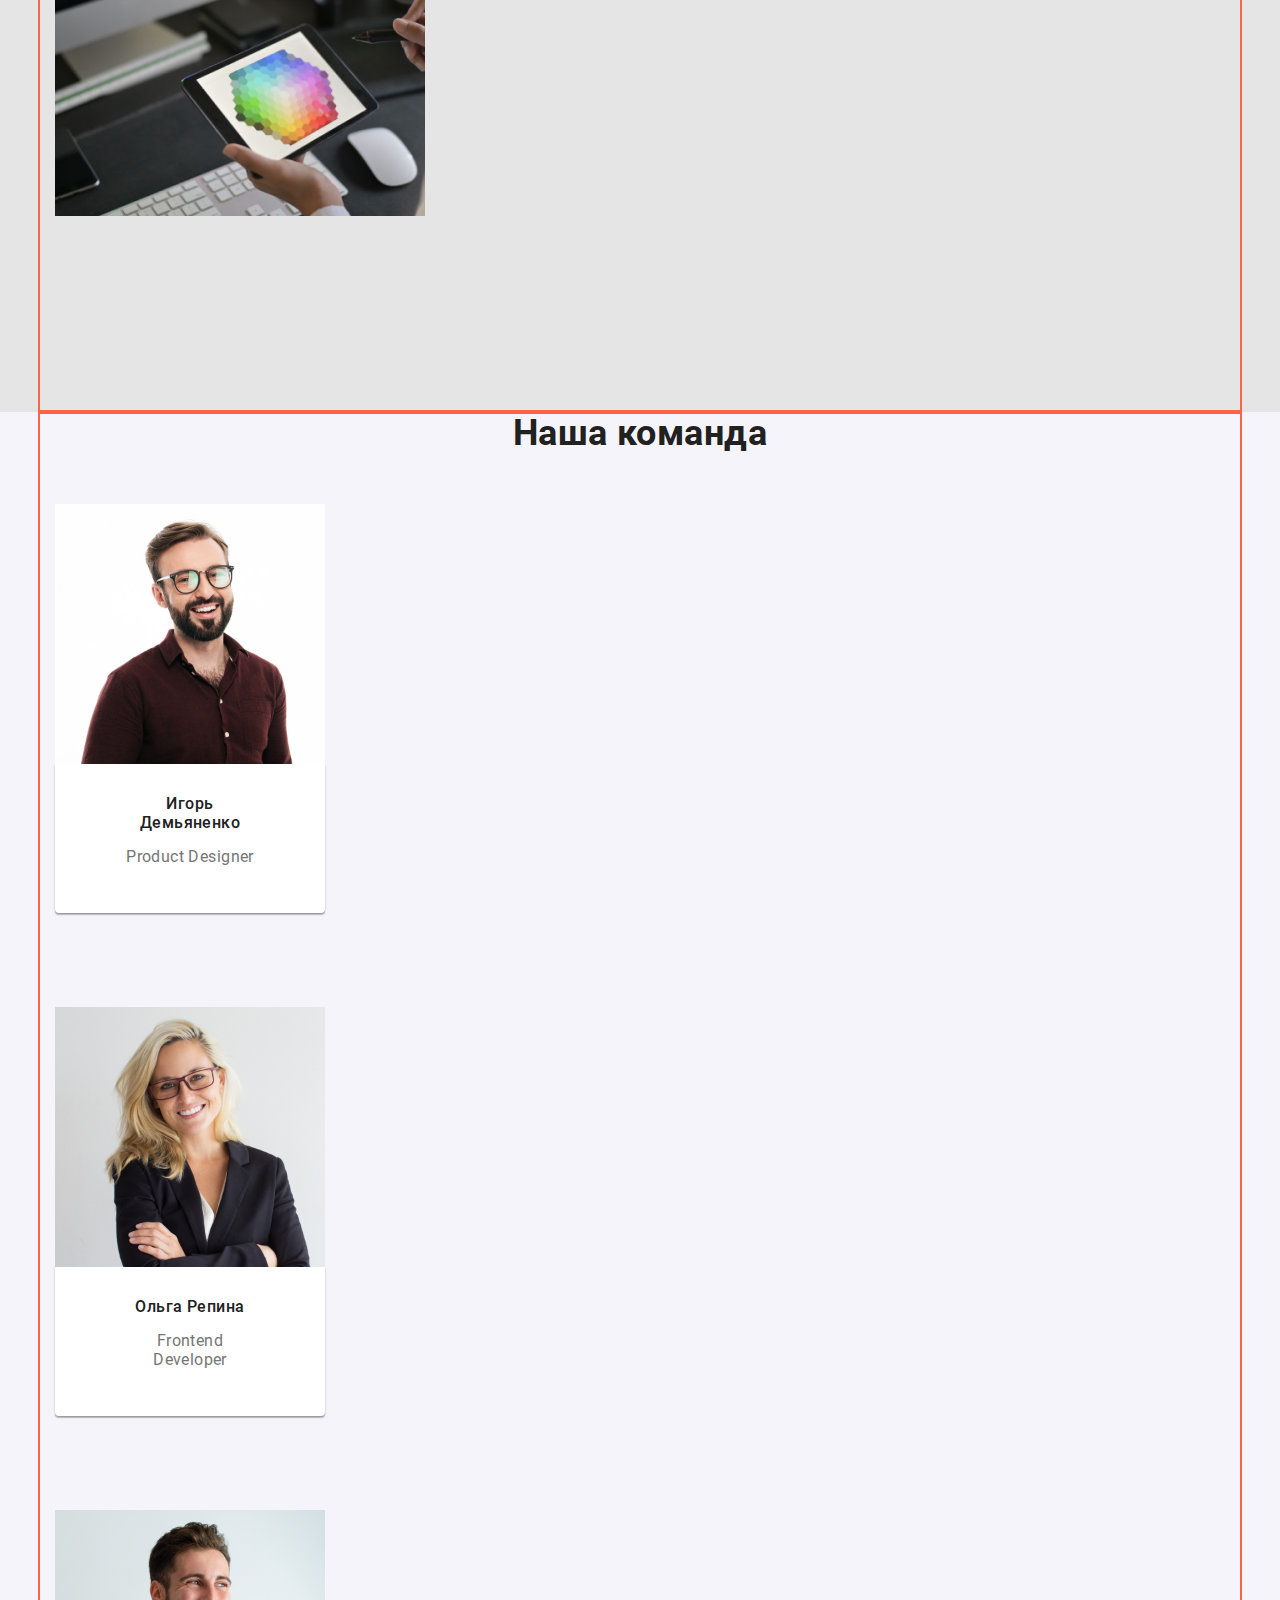
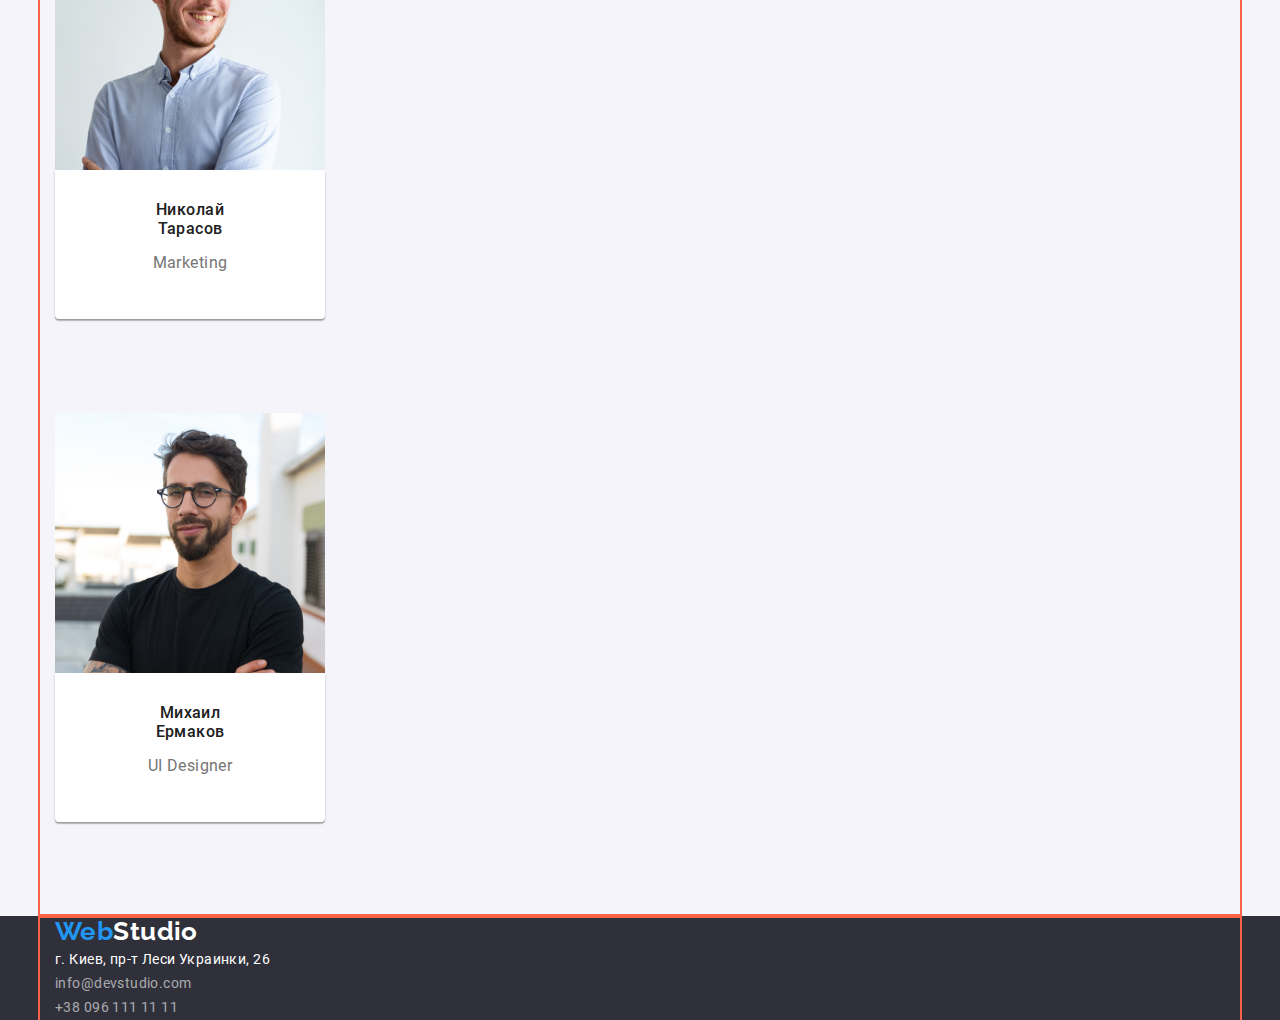
==== commit c61e261c: "Попітки задать геометрию шапке" ====
--- a/index.html
+++ b/index.html
@@ -14,23 +14,26 @@
 
 
 <body class="page">
-    <header class="pagination">
+    <header class="header">
         <!--Навигация-->
-        <div class="container">
-            <nav class="contacts">
+        <div class="container header-container">
+            <nav class="navigation">
                 <a class="logo link" href="./index.html">
                     <span>Web</span><span class="logo-studio">Studio</span>
                 </a>
-                <ul class="site-nav list">
-                    <li class="site-nav item"><a href="./index.html" class="link">Студия</a></li>
-                    <li class="site-nav item"><a href="./portfolio.html" class="link">Портфолио</a></li>
-                    <li class="site-nav item"><a href="" class="link">Контакты</a></li>
-                </ul>
-                <ul class="contacts list">
-                    <li class="site-nav item"><a href="mailto:info@devstudio.com"
-                            class="mail link">info@devstudio.com</a> </li>
-                    <li class="site-nav item"><a href="tel:+380961111111" class="phone link">+38 096 111 11 11</a></li>
-                </ul>
+                <div class="site-nav">
+                    <ul class="site-nav list">
+                        <li class="site-nav item"><a href="./index.html" class="link">Студия</a></li>
+                        <li class="site-nav item"><a href="./portfolio.html" class="link">Портфолио</a></li>
+                        <li class="site-nav item"><a href="" class="link">Контакты</a></li>
+                    </ul>
+                    <ul class="contacts list">
+                        <li class="site-nav item"><a href="mailto:info@devstudio.com"
+                                class="mail link">info@devstudio.com</a> </li>
+                        <li class="site-nav item"><a href="tel:+380961111111" class="phone link">+38 096 111 11
+                                11</a></li>
+                    </ul>
+                </div>
             </nav>
         </div>
     </header>
--- a/CSS/styles.css
+++ b/CSS/styles.css
@@ -140,21 +140,41 @@
     list-style: none;
 }
 
-.list li {
+/* .list li {
     display: inline-block;
-}
+} */
 
 /* Навигация */
 
-.contacts {
+/* .contacts {
     display: flex;
-}
-
-.pagination {
+} */
+
+.header {
+    padding-top: 24px;
+    padding-bottom: 24px;
     background-color: var(--white);
 }
 
+.header-containerr {
+    display: flex;
+    align-items: center;
+    justify-content: flex-end;
+  
+}
+
+.navigation {
+    display: flex;
+    align-items: center;
+     margin-right: auto;
+}
+
 /* Logo */
+
+.header .logo {
+    margin-right: 93px;
+}
+
 .logo {
     font-family: 'Raleway', sans-serif;
     font-weight: 700;
@@ -169,11 +189,15 @@
 
 /* Site nav */
 
-.site-nav .link {
-    display: block;
+/* .site-nav .link {
+
     padding-top: 32px;
     padding-bottom: 32px;
-}
+} */
+
+.site-nav {
+    display: inline-flex;
+    }
 
 .site-nav .item:not(:last-child) {
     margin-right: 50px;
@@ -191,11 +215,17 @@
     color: var(--accent-color);
 }
 
-.contacts .link {
+/* .contacts .link {
     display: flex;
     /* padding-top: 32px;
     padding-bottom: 32px; */
-}
+} */
+ 
+.mail {
+    margin-left: 331px;
+} 
+
+
 
 .mail:hover,
 .mail:focus {
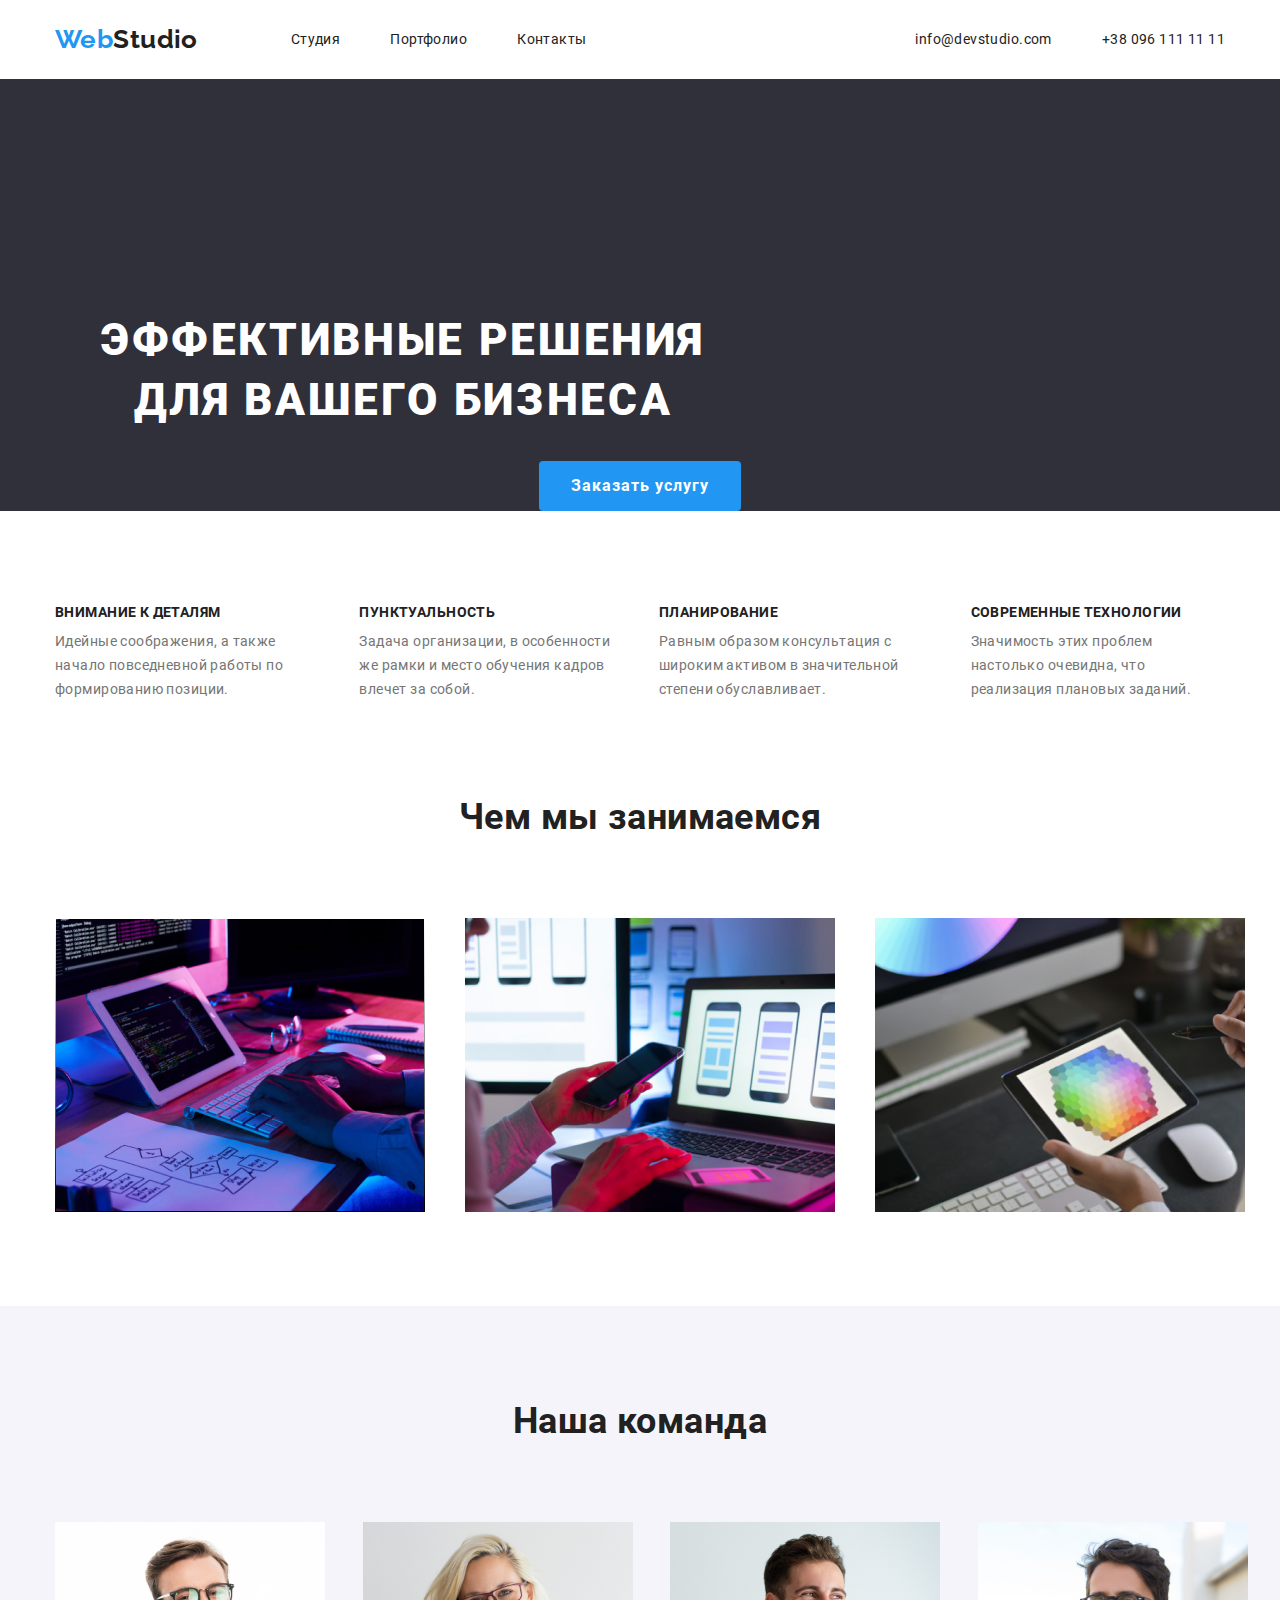
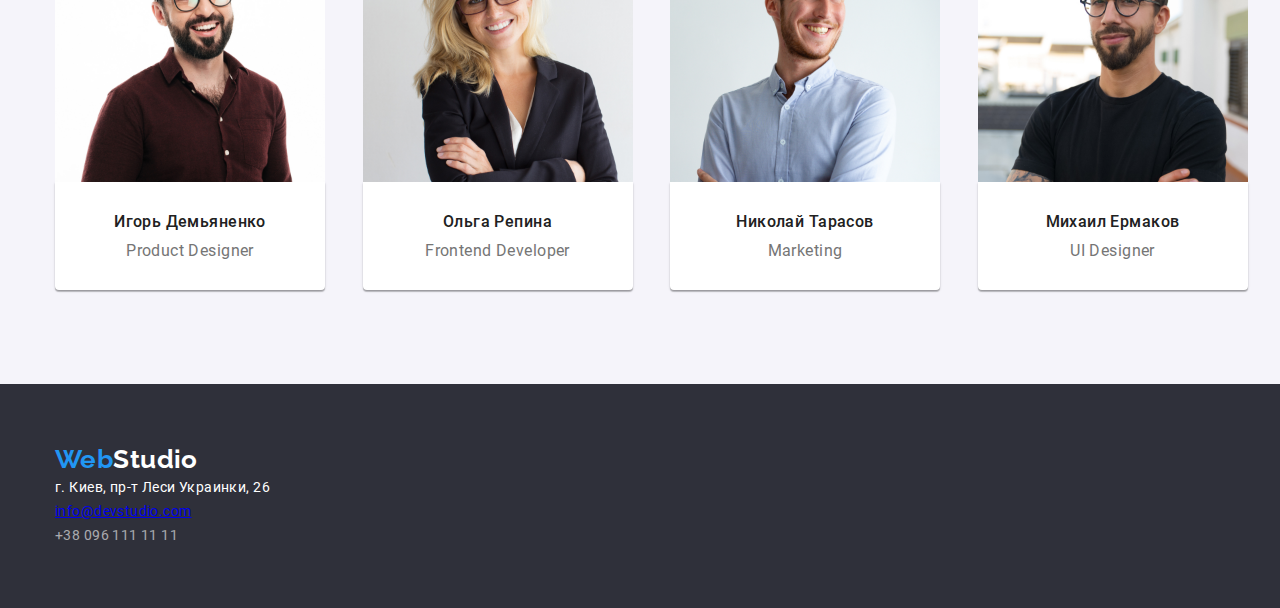
==== commit eee6540b: "Дооформляет геометрию Студия" ====
--- a/index.html
+++ b/index.html
@@ -27,42 +27,48 @@
                         <li class="site-nav item"><a href="./portfolio.html" class="link">Портфолио</a></li>
                         <li class="site-nav item"><a href="" class="link">Контакты</a></li>
                     </ul>
-                    <ul class="contacts list">
-                        <li class="site-nav item"><a href="mailto:info@devstudio.com"
-                                class="mail link">info@devstudio.com</a> </li>
-                        <li class="site-nav item"><a href="tel:+380961111111" class="phone link">+38 096 111 11
-                                11</a></li>
-                    </ul>
                 </div>
             </nav>
+            <div class="contacts">
+                <ul class="contacts list">
+                    <li class="contacts item"><a href="mailto:info@devstudio.com"
+                            class="mail link">info@devstudio.com</a> </li>
+                    <li class="contacts item"><a href="tel:+380961111111" class="phone link">+38 096 111 11
+                            11</a></li>
+                </ul>
+            </div>
         </div>
     </header>
 
     <main>
         <!--Секция главной шапки с кнопкой Заказа Герой-->
         <section class="hero">
-            <h1 class="hero-title">Эффективные решения для вашего бизнеса</h1>
-            <button type="button" class="button">Заказать услугу</button>
+            <div class="container">
+                <div class="hero-content">
+                    <h1 class="hero-title">Эффективные решения для вашего бизнеса</h1>
+                </div>
+                <button type="button" class="button">Заказать услугу</button>
+            </div>
         </section>
 
 
         <!--Особенности-->
-        <section class="section">
-            <div class="container">
-                <ul class="features-list list">
-                    <li>
+        <section class="section-features">
+            <div class="container features-container">
+                <ul class="list features-list">
+                    <li class="contant-box">
                         <h2 class="section-title-features">Внимание к деталям</h2>
                         <p>Идейные соображения, а также начало повседневной работы по формированию позиции.</p>
                     </li>
-                    <li>
+                    <li class="contant-box">
                         <h2 class="section-title-features">Пунктуальность</h2>
                         <p>Задача организации, в особенности же рамки и место обучения кадров влечет за собой.</p>
                     </li>
-                    <li>
+                    <li class="contant-box">
                         <h2 class="section-title-features">Планирование</h2>
                         <p>Равным образом консультация с широким активом в значительной степени обуславливает.</p>
                     </li>
-                    <li>
+                    <li class="contant-box">
                         <h2 class="section-title-features">Современные технологии</h2>
                         <p>Значимость этих проблем настолько очевидна, что реализация плановых заданий.</p>
                     </li>
@@ -71,14 +77,16 @@
         </section>
 
         <!--Чем занимаемся-->
-        <section class="section">
-            <div class="container">
+        <section class="section-work">
+            <div class="container work-container">
                 <h3 class="section-title">Чем мы занимаемся</h3>
                 <div class="foto-work">
-                    <ul class="list">
-                        <li><img src="./images/box1.jpg" alt="box1" width="370" /></li>
-                        <li><img src="./images/box2.jpg" alt="box2" width="370" height="294" /></li>
-                        <li><img src="./images/box3.png" alt="box3" width="370" /></li>
+                    <ul class="list grid">
+                        <li class="grid-item gallery-item"><img src="./images/box1.jpg" alt="box1" width="370" /></li>
+                        <li class="grid-item gallery-item"><img src="./images/box2.jpg" alt="box2" width="370"
+                                height="294" />
+                        </li>
+                        <li class="grid-item gallery-item"><img src="./images/box3.png" alt="box3" width="370" /></li>
                     </ul>
                 </div>
             </div>
@@ -86,32 +94,33 @@
 
         <!--Наша команда-->
         <section class="section-team">
-            <div class="container">
+            <div class="container team-container">
                 <h3 class="section-title">Наша команда</h3>
-                <ul class="container-team list">
-                    <li>
+                <ul class="list grid">
+                    <li class="grid-item gallery-team">
                         <img src="./images/img1.jpg" alt="Игорь Демьяненко" width="270" />
-                        <div class="container-team-person">
+                        <div class="team-person">
                             <h3 class="time">Игорь Демьяненко</h3>
                             <p class="profession">Product Designer</p>
                         </div>
                     </li>
-                    <li>
+                    <li class="grid-item gallery-team">
                         <img src="./images/img2.jpg" alt="Ольга Репина" width="270" />
-                        <div class="container-team-person">
+                        <div class="team-person">
                             <h3 class="time">Ольга Репина</h3>
                             <p class="profession">Frontend Developer</p>
                         </div>
                     </li>
-                    <li>
+                    <li class="grid-item gallery-team">
                         <img src="./images/img3.jpg" alt="Николай Тарасов" width="270" />
-                        <div class="container-team-person">
+                        <div class="team-person">
                             <h3 class="time">Николай Тарасов</h3>
                             <p class="profession">Marketing</p>
                         </div>
                     </li>
-                    <li> <img src="./images/img4.jpg" alt="Михаил Ермаков" width="270" />
-                        <div class="container-team-person">
+                    <li class="grid-item gallery-team">
+                        <img src="./images/img4.jpg" alt="Михаил Ермаков" width="270" />
+                        <div class="team-person">
                             <h3 class="time">Михаил Ермаков</h3>
                             <p class="profession">UI Designer</p>
                         </div>
@@ -123,13 +132,13 @@
 
     <!--Футер-->
     <footer class="footer">
-        <div class="container">
+        <div class="container footer-container">
             <a class="logo link" href="./index.html">
                 <span class="logo-web">Web</span><span class="logo-studio-wight">Studio</span>
             </a>
             <address class="footer-list">
                 <span class="map">г. Киев, пр-т Леси Украинки, 26</span><br />
-                <a href="mailto:info@devstudio.com" class="link">info@devstudio.com</a><br />
+                <a class="footer-mail" href="mailto:info@devstudio.com" class="link">info@devstudio.com</a><br />
                 <a href="tel:+380961111111" class="link">+38 096 111 11 11</a>
             </address>
         </div>
--- a/CSS/styles.css
+++ b/CSS/styles.css
@@ -93,7 +93,8 @@
 
 h1,
 h2,
-h3 {
+h3,
+p {
     margin-top: 0;
     margin-bottom: 0;
 }
@@ -115,7 +116,6 @@
     width: 1200px;
     padding-left: 15px;
     padding-right: 15px;
-    outline: 2px solid tomato;
 }
 
 .page {
@@ -140,15 +140,7 @@
     list-style: none;
 }
 
-/* .list li {
-    display: inline-block;
-} */
-
 /* Навигация */
-
-/* .contacts {
-    display: flex;
-} */
 
 .header {
     padding-top: 24px;
@@ -156,20 +148,19 @@
     background-color: var(--white);
 }
 
-.header-containerr {
+.header-container {
     display: flex;
+    justify-content: flex-end;
     align-items: center;
-    justify-content: flex-end;
-  
 }
 
 .navigation {
     display: flex;
     align-items: center;
-     margin-right: auto;
-}
-
-/* Logo */
+    margin-right: auto;
+}
+
+/* Header */
 
 .header .logo {
     margin-right: 93px;
@@ -187,17 +178,9 @@
     color: var(--black);
 }
 
-/* Site nav */
-
-/* .site-nav .link {
-
-    padding-top: 32px;
-    padding-bottom: 32px;
-} */
-
 .site-nav {
     display: inline-flex;
-    }
+}
 
 .site-nav .item:not(:last-child) {
     margin-right: 50px;
@@ -215,26 +198,27 @@
     color: var(--accent-color);
 }
 
-/* .contacts .link {
-    display: flex;
-    /* padding-top: 32px;
-    padding-bottom: 32px; */
-} */
- 
-.mail {
-    margin-left: 331px;
-} 
-
-
-
-.mail:hover,
-.mail:focus {
+.contacts {
+    display: inline-flex;
+    /* margin-left: 331px; */
+}
+
+.contacts .item:not(:last-child) {
+    margin-right: 50px;
+}
+
+.mail .link:hover,
+.mail .link:focus {
     font-weight: 500;
     line-height: 1.14;
     letter-spacing: 0.02em;
     color: var(--accent-color);
 }
 
+.contacts .link {
+    color: var(--black);
+}
+
 .phone:hover,
 .phone:focus {
     font-weight: 500;
@@ -246,9 +230,21 @@
 /* Герой */
 
 .hero {
+    text-align: center;
+    /* align-items: center; */
     background-color: var(--dark-bg);
-    text-align: center;
-}
+}
+
+/* .hero-container {
+    align-items: center;
+    background-color: var(--dark-bg);
+} */
+
+.hero-content {
+    text-align: center;
+    align-items: center;
+}
+
 .hero-title {
     font-weight: 900;
     font-size: 44px;
@@ -256,8 +252,10 @@
     letter-spacing: 0.06em;
     text-transform: uppercase;
     color: var(--white);
+    padding-top: 232px;
     margin-bottom: 30px;
-    background-color: yellow;
+    max-width: 696px;
+    text-align: center;
 }
 
 /* Кнопка Заказ */
@@ -284,50 +282,89 @@
 
 /* Особенности */
 
+.section-features {
+    padding-top: 94px;
+    padding-bottom: 47px;
+    background-color: var(--white);
+}
+
+.features-list {
+    display: flex;
+    justify-content: space-between;
+}
+
+.contant-box {
+    width: calc((100% -90px) / 4);
+}
+
+.features-list .contant-box:not(:last-child) {
+    margin-right: 30px;
+}
+
 .section-title-features {
     font-weight: 700;
+    font-size: 14px;
     line-height: 1.14;
     text-transform: uppercase;
     margin-bottom: 10px;
     color: var(--black);
 }
 
-.features-list p {
-    margin-bottom: 94px;
-}
-
 /* Чем занимаемся */
-.section-title {
-    margin-bottom: 50px;
-}
-
-.foto-work {
-    padding-bottom: 188px;
+
+.section-work {
+    padding-top: 47px;
+    padding-bottom: 94px;
+    background-color: var(--white);
+}
+
+.work-container li {
+    width: 370px;
+}
+
+.grid {
+    display: flex;
+    flex-wrap: wrap;
+    margin-left: -30px;
+    margin-right: -30px;
+}
+
+.grid-item {
+    margin-top: 30px;
+    margin-left: 30px;
+}
+
+.gallery-item {
+    flex-basis: calc(100% / 3 - 30px);
 }
 
 /* Команда */
-.container-team li {
+
+.section-team {
+    background-color: var(--light-bg);
+    padding-top: 94px;
+    padding-bottom: 94px;
+}
+.team-container li {
     width: 270px;
 }
 
-.container-team-person {
-    padding-left: 70px;
-    padding-right: 70px;
+.gallery-team {
+    flex-basis: calc(100% / 4 - 30px);
+}
+
+.team-person {
     padding-top: 30px;
     padding-bottom: 30px;
     background-color: var(--white);
     box-shadow: 0px 1px 3px rgba(0, 0, 0, 0.12), 0px 1px 1px rgba(0, 0, 0, 0.14),
         0px 2px 1px rgba(0, 0, 0, 0.2);
     border-radius: 0px 0px 4px 4px;
-    /* width: 270px;
-    height: 368px;
-    left: 215px;
-    top: 1635px; */
-    margin-bottom: 94px;
-}
-
-.section-team {
-    background-color: var(--light-bg);
+    width: 270px;
+}
+
+.section-title {
+    margin-bottom: 50px;
 }
 
 .section-title {
@@ -336,6 +373,10 @@
     line-height: 1.17;
     text-align: center;
     color: var(--black);
+}
+
+.time {
+    margin-bottom: 10px;
 }
 
 .time {
@@ -352,11 +393,21 @@
     text-align: center;
 }
 
+/* ФУТЕР */
 .footer {
     background-color: var(--dark-bg);
     color: var(--footer-text-accent);
 }
 
+.footer-container {
+    padding-top: 60px;
+    padding-bottom: 60px;
+}
+
+.footer .logo {
+    margin-bottom: 20px;
+}
+
 .logo-studio-wight {
     color: var(--white);
 }
@@ -367,7 +418,12 @@
 }
 
 .map {
+    margin-bottom: 9px;
     color: var(--white);
+}
+
+.footer-mail {
+    margin-bottom: 9px;
 }
 
 /* Страница Портфолио */
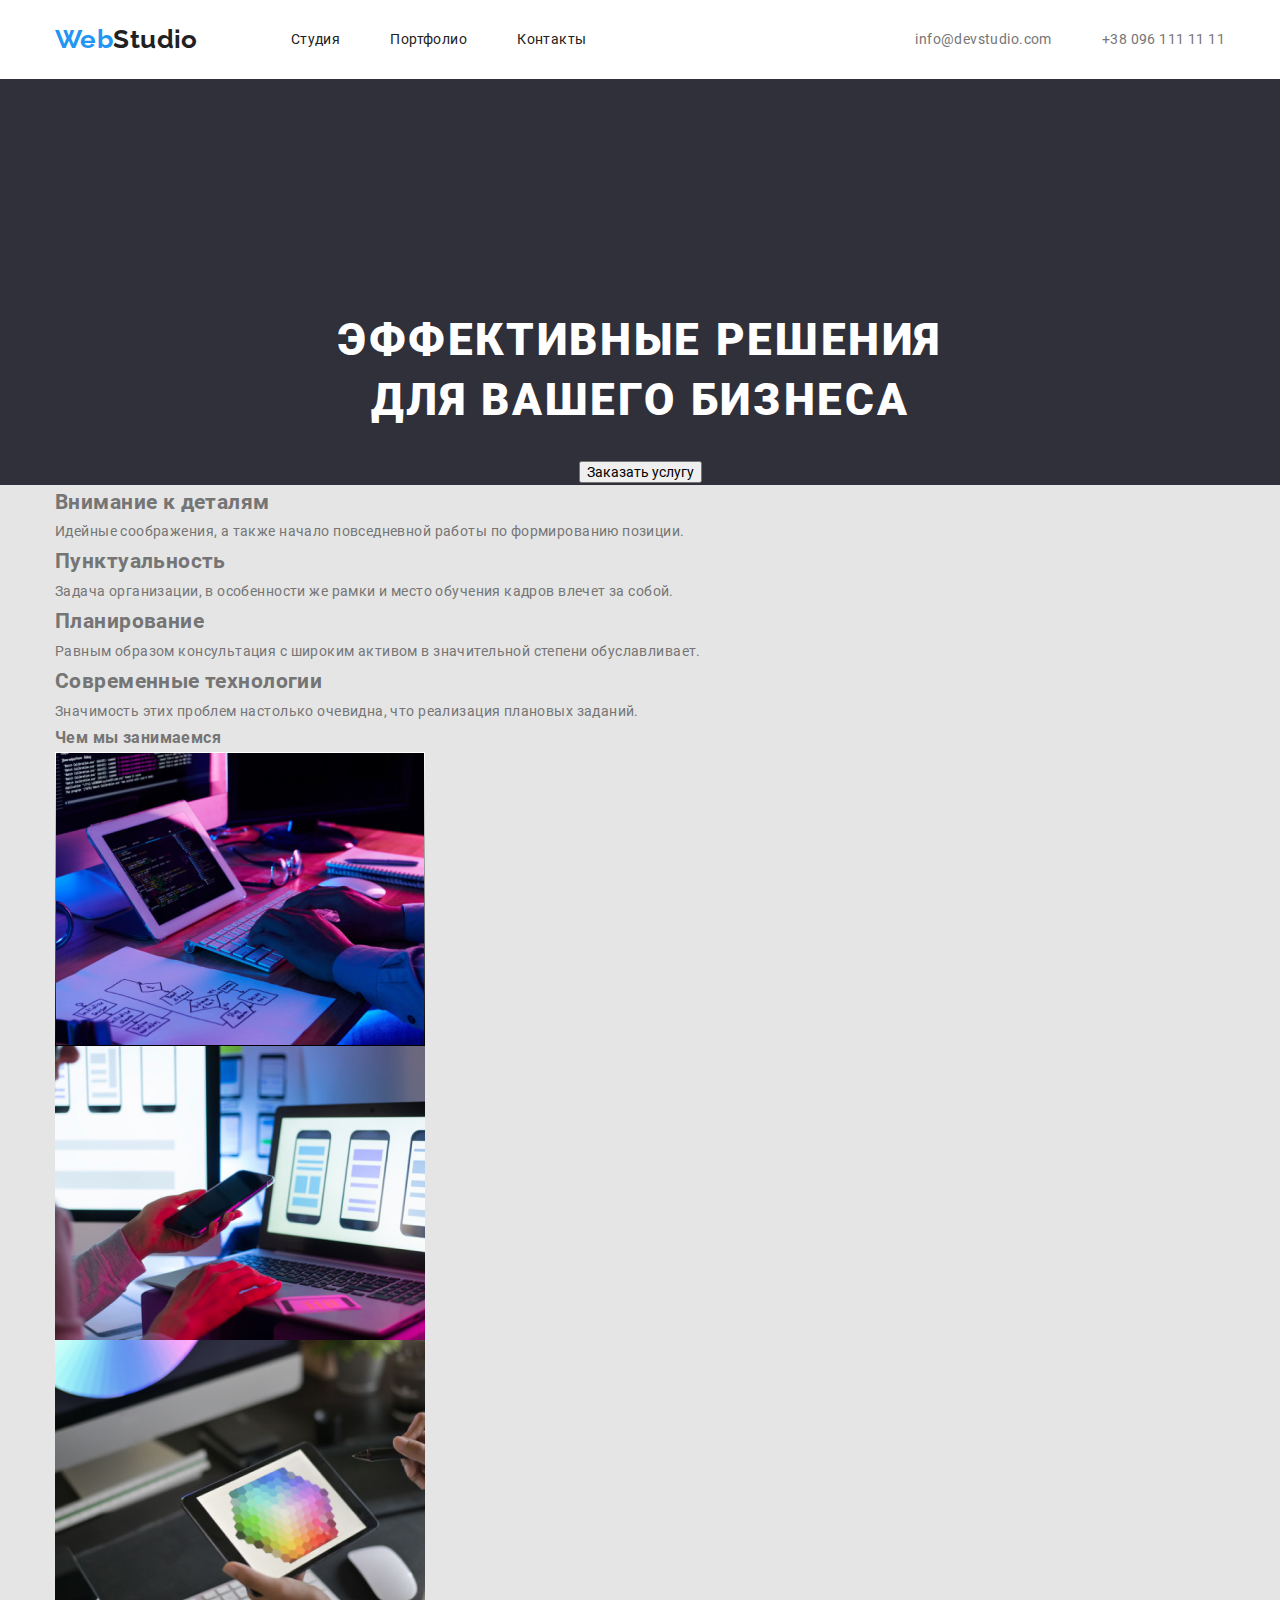
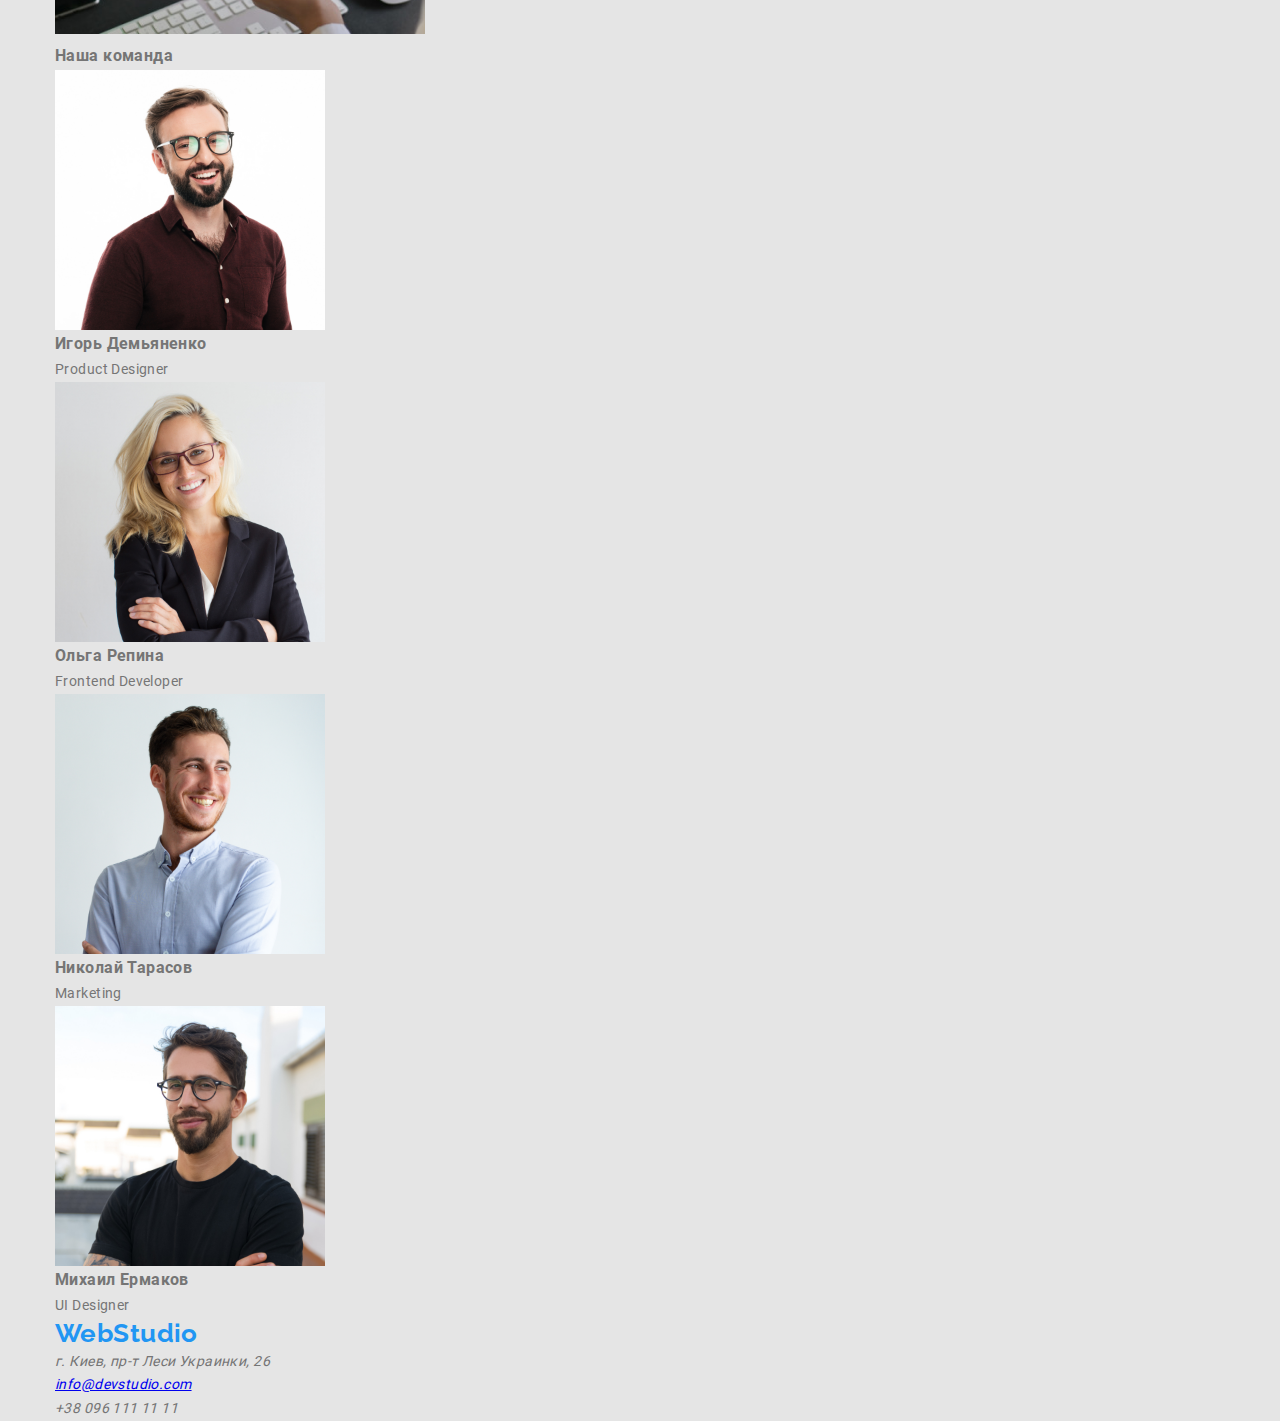
==== commit 54e92636: "Завершает геометрию Студия и Портфолио" ====
--- a/index.html
+++ b/index.html
@@ -32,7 +32,7 @@
             <div class="contacts">
                 <ul class="contacts list">
                     <li class="contacts item"><a href="mailto:info@devstudio.com"
-                            class="mail link">info@devstudio.com</a> </li>
+                            class="mail link">info@devstudio.com</a></li>
                     <li class="contacts item"><a href="tel:+380961111111" class="phone link">+38 096 111 11
                             11</a></li>
                 </ul>
@@ -43,7 +43,7 @@
     <main>
         <!--Секция главной шапки с кнопкой Заказа Герой-->
         <section class="hero">
-            <div class="container">
+            <div class="container hero-container">
                 <div class="hero-content">
                     <h1 class="hero-title">Эффективные решения для вашего бизнеса</h1>
                 </div>
--- a/CSS/styles.css
+++ b/CSS/styles.css
@@ -127,8 +127,7 @@
     color: var(--main-text-color);
 }
 
-.link {
-    /* display: inline-block; */
+.link {    
     color: inherit;
     text-decoration: none;
 }
@@ -200,25 +199,20 @@
 
 .contacts {
     display: inline-flex;
-    /* margin-left: 331px; */
 }
 
 .contacts .item:not(:last-child) {
     margin-right: 50px;
 }
 
-.mail .link:hover,
-.mail .link:focus {
+.mail:hover,
+.mail:focus {
     font-weight: 500;
     line-height: 1.14;
     letter-spacing: 0.02em;
     color: var(--accent-color);
 }
 
-.contacts .link {
-    color: var(--black);
-}
-
 .phone:hover,
 .phone:focus {
     font-weight: 500;
@@ -231,19 +225,14 @@
 
 .hero {
     text-align: center;
-    /* align-items: center; */
     background-color: var(--dark-bg);
 }
 
-/* .hero-container {
-    align-items: center;
-    background-color: var(--dark-bg);
-} */
 
 .hero-content {
-    text-align: center;
-    align-items: center;
-}
+    display: flex;
+    justify-content: center;
+   
 
 .hero-title {
     font-weight: 900;
@@ -427,11 +416,39 @@
 }
 
 /* Страница Портфолио */
-.main-portfolio {
+
+.section-portfolio {
+    padding-top: 94px;
+    padding-bottom: 94px;
     background-color: var(--white);
 }
 
+.visually-hidden {
+    position: absolute !important;
+    clip: rect(1px 1px 1px 1px);
+    clip: rect(1px, 1px, 1px, 1px);
+    padding: 0 !important;
+    border: 0 !important;
+    height: 1px !important;
+    width: 1px !important;
+    overflow: hidden;
+}
+
 /* Фильтры */
+
+.portfolio-container li {
+    width: 370px;
+}
+
+.button-portfolio {
+    display: flex;
+    justify-content: center;
+    margin-bottom: 50px;
+}
+
+.button-portfolio .button-filter:not(:last-child) {
+    margin-right: 8px;
+}
 
 .button-filter {
     font-family: inherit;
@@ -452,6 +469,16 @@
     color: var(--black);
 }
 
+.grid-portfolio {
+    margin-top: 30px;
+    margin-left: 30px;
+    margin-bottom: 30px;
+}
+
+.gallery-item {
+    flex-basis: calc(100% / 3 - 30px);
+}
+
 .project-title {
     font-weight: 700;
     font-size: 18px;
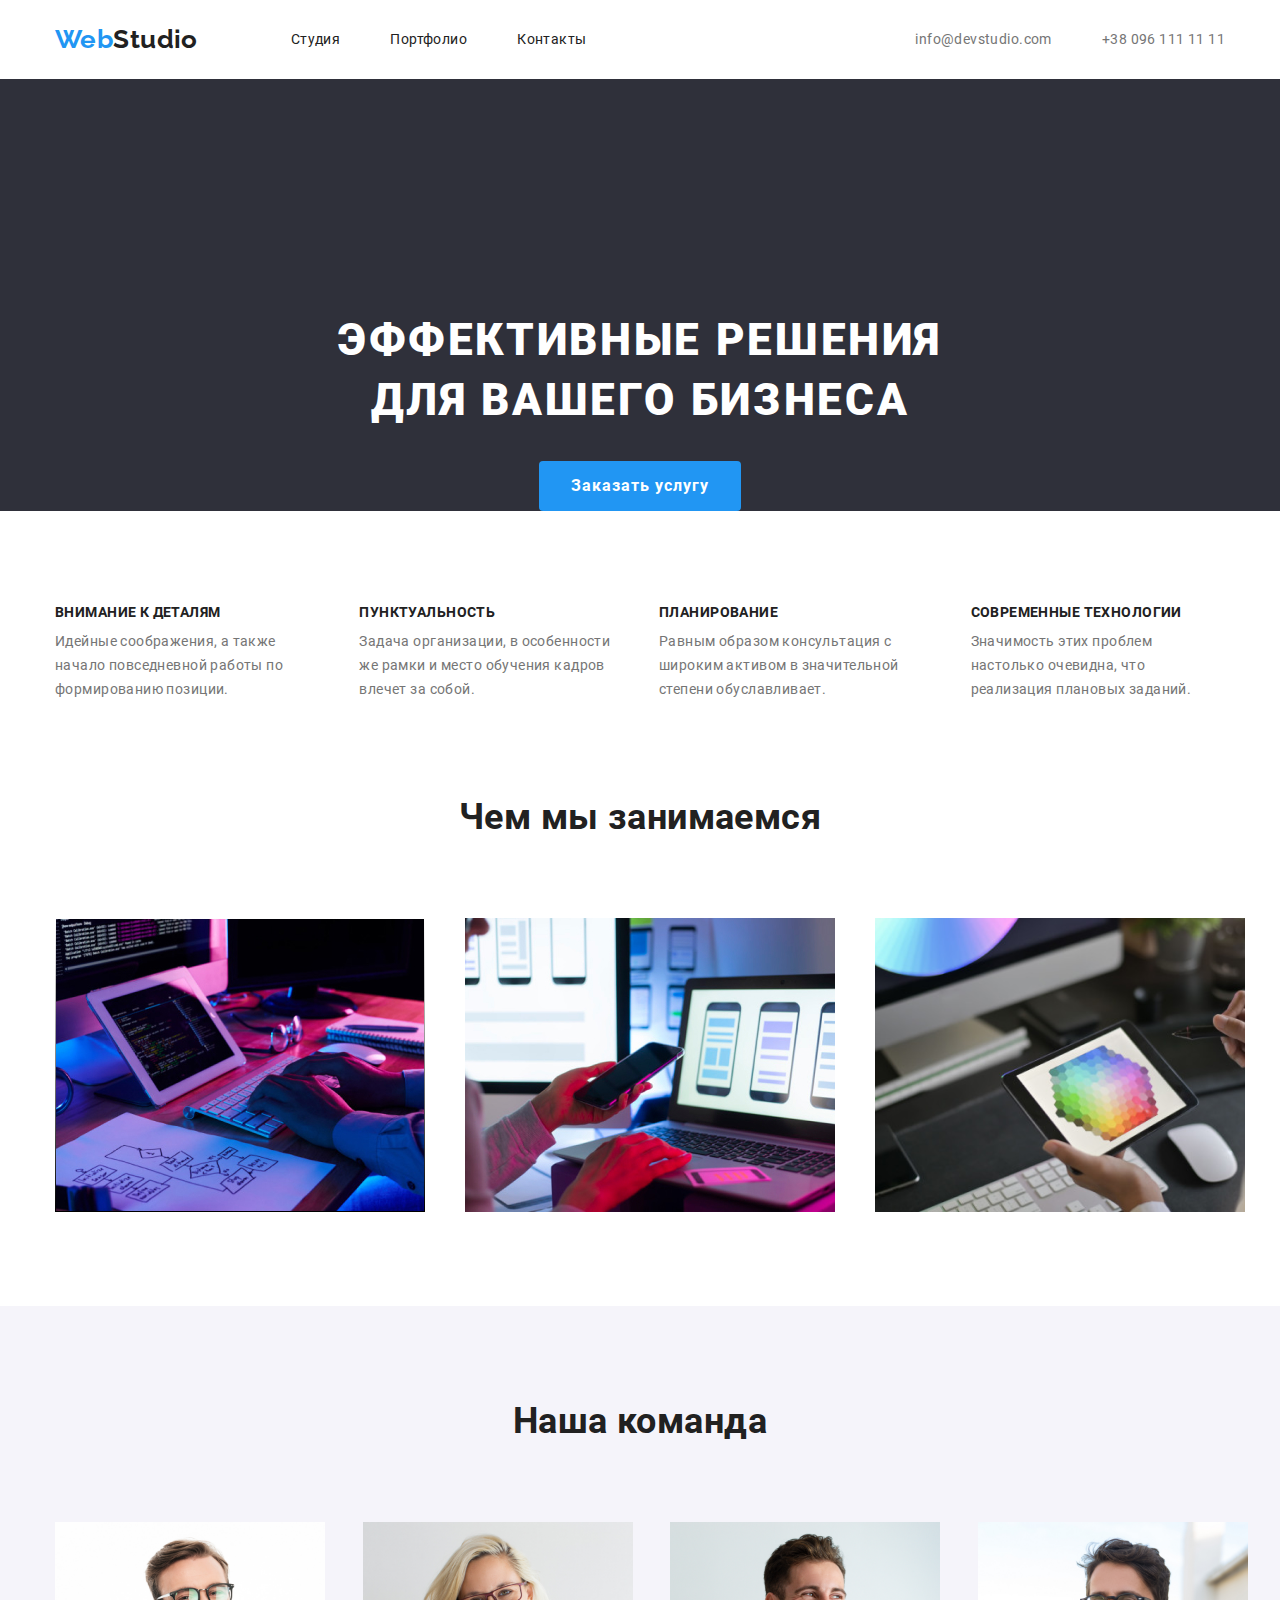
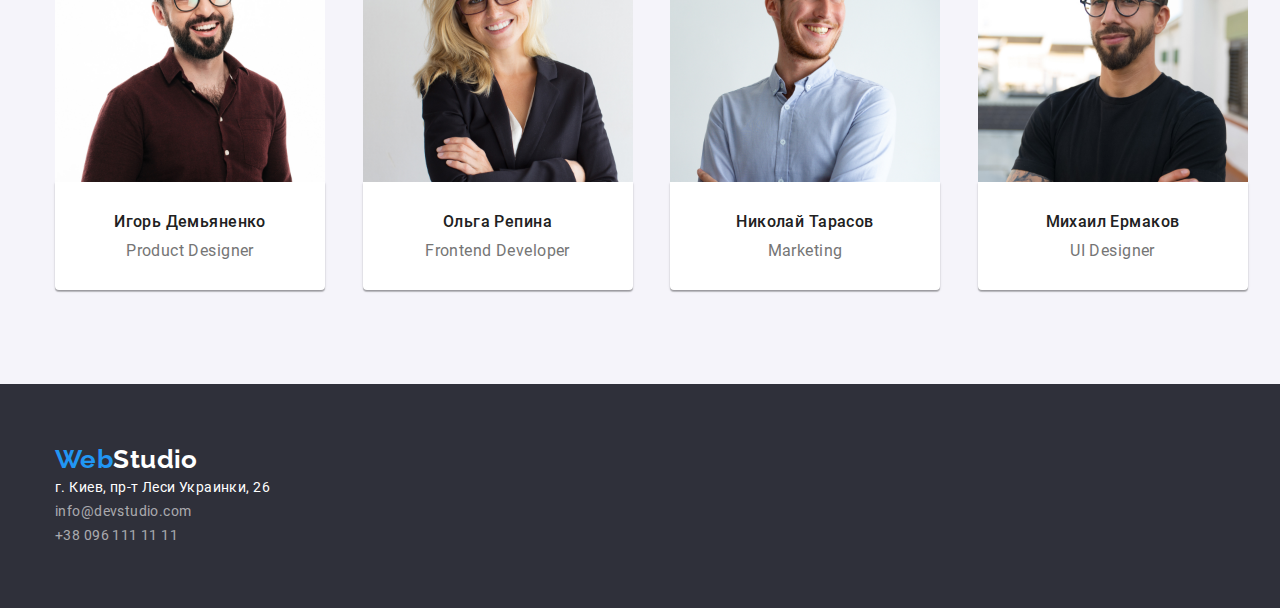
==== commit b94d61ba: "Исправляет ошибки" ====
--- a/index.html
+++ b/index.html
@@ -51,8 +51,6 @@
             </div>
         </section>
 
-
-        <!--Особенности-->
         <section class="section-features">
             <div class="container features-container">
                 <ul class="list features-list">
@@ -75,6 +73,7 @@
                 </ul>
             </div>
         </section>
+
 
         <!--Чем занимаемся-->
         <section class="section-work">
@@ -138,7 +137,7 @@
             </a>
             <address class="footer-list">
                 <span class="map">г. Киев, пр-т Леси Украинки, 26</span><br />
-                <a class="footer-mail" href="mailto:info@devstudio.com" class="link">info@devstudio.com</a><br />
+                <a class="footer-mail link" href="mailto:info@devstudio.com">info@devstudio.com</a><br />
                 <a href="tel:+380961111111" class="link">+38 096 111 11 11</a>
             </address>
         </div>
--- a/CSS/styles.css
+++ b/CSS/styles.css
@@ -127,7 +127,7 @@
     color: var(--main-text-color);
 }
 
-.link {    
+.link {
     color: inherit;
     text-decoration: none;
 }
@@ -228,11 +228,10 @@
     background-color: var(--dark-bg);
 }
 
-
 .hero-content {
     display: flex;
     justify-content: center;
-   
+}
 
 .hero-title {
     font-weight: 900;
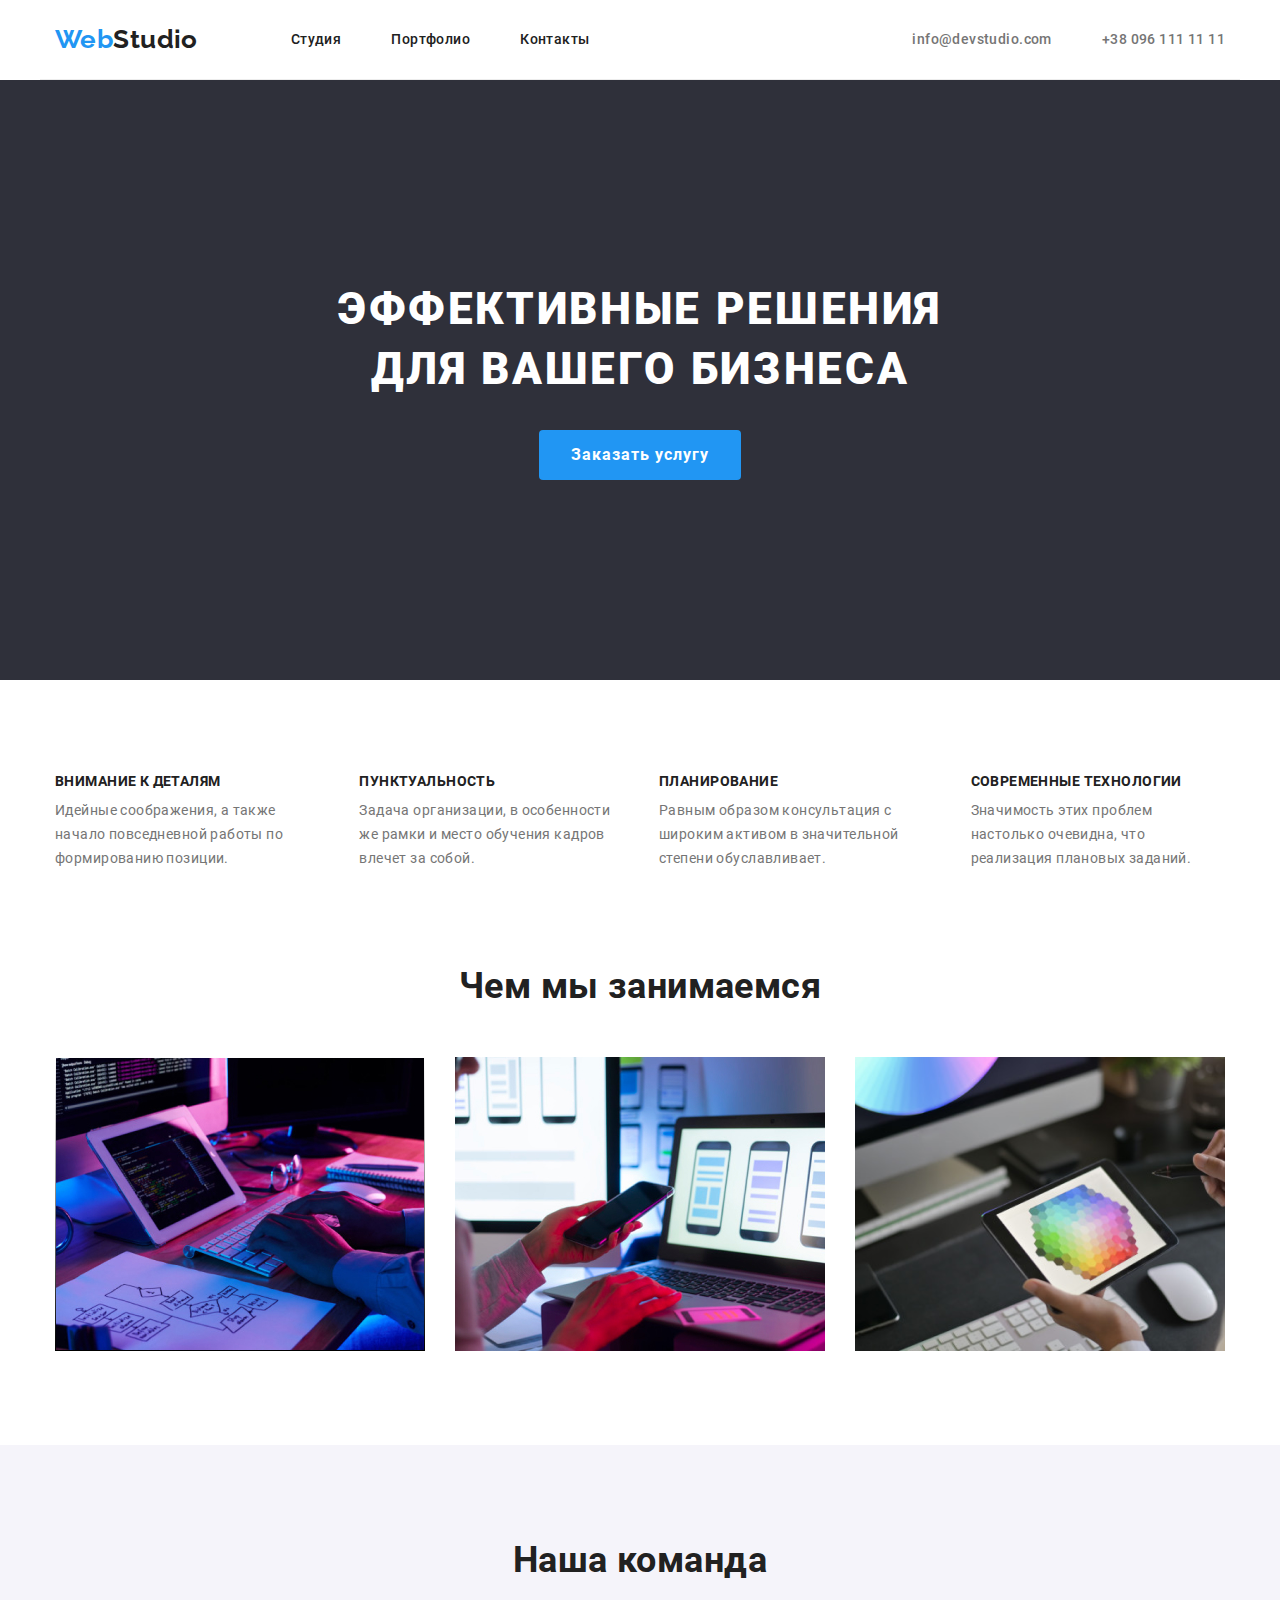
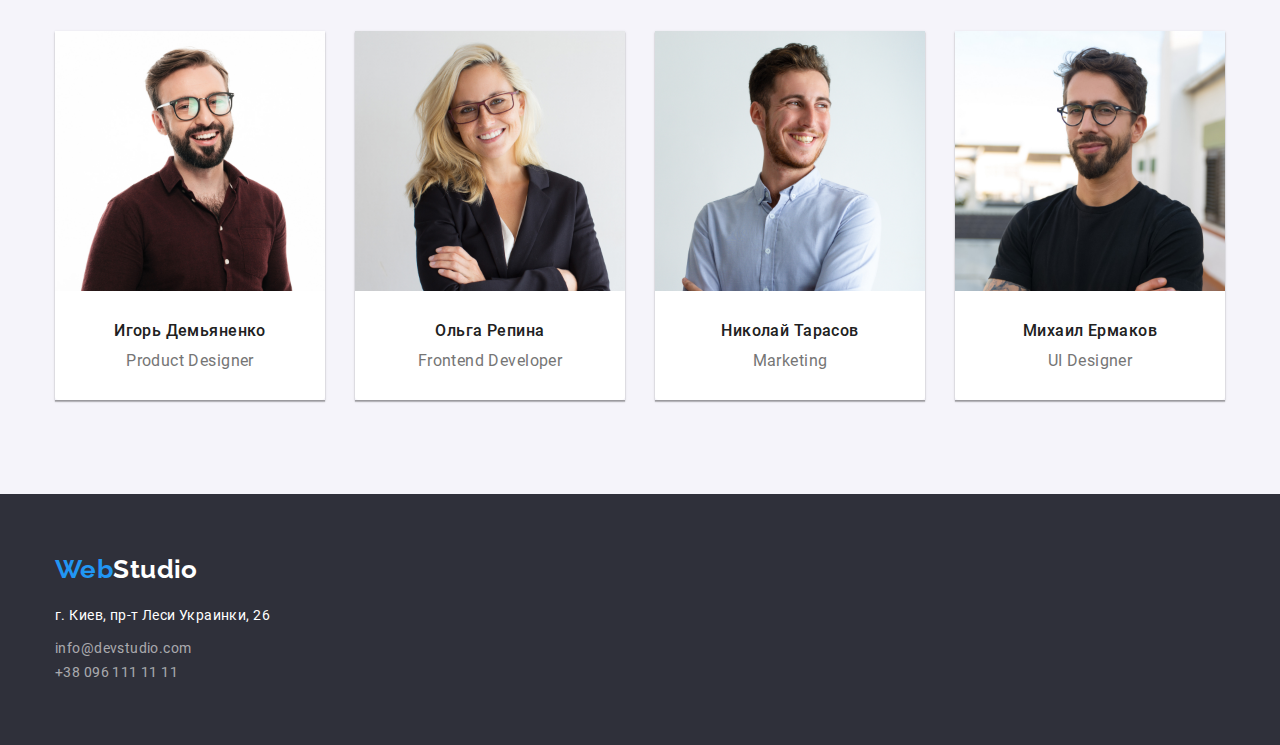
==== commit 7f60c0e5: "Исправляет ошибки стилей" ====
--- a/index.html
+++ b/index.html
@@ -81,11 +81,10 @@
                 <h3 class="section-title">Чем мы занимаемся</h3>
                 <div class="foto-work">
                     <ul class="list grid">
-                        <li class="grid-item gallery-item"><img src="./images/box1.jpg" alt="box1" width="370" /></li>
-                        <li class="grid-item gallery-item"><img src="./images/box2.jpg" alt="box2" width="370"
-                                height="294" />
+                        <li class="gallery-item"><img src="./images/box1.jpg" alt="box1" width="370" /></li>
+                        <li class="gallery-item"><img src="./images/box2.jpg" alt="box2" width="370" height="294" />
                         </li>
-                        <li class="grid-item gallery-item"><img src="./images/box3.png" alt="box3" width="370" /></li>
+                        <li class="gallery-item"><img src="./images/box3.png" alt="box3" width="370" /></li>
                     </ul>
                 </div>
             </div>
@@ -96,28 +95,28 @@
             <div class="container team-container">
                 <h3 class="section-title">Наша команда</h3>
                 <ul class="list grid">
-                    <li class="grid-item gallery-team">
+                    <li class="gallery-team">
                         <img src="./images/img1.jpg" alt="Игорь Демьяненко" width="270" />
                         <div class="team-person">
                             <h3 class="time">Игорь Демьяненко</h3>
                             <p class="profession">Product Designer</p>
                         </div>
                     </li>
-                    <li class="grid-item gallery-team">
+                    <li class="gallery-team">
                         <img src="./images/img2.jpg" alt="Ольга Репина" width="270" />
                         <div class="team-person">
                             <h3 class="time">Ольга Репина</h3>
                             <p class="profession">Frontend Developer</p>
                         </div>
                     </li>
-                    <li class="grid-item gallery-team">
+                    <li class="gallery-team">
                         <img src="./images/img3.jpg" alt="Николай Тарасов" width="270" />
                         <div class="team-person">
                             <h3 class="time">Николай Тарасов</h3>
                             <p class="profession">Marketing</p>
                         </div>
                     </li>
-                    <li class="grid-item gallery-team">
+                    <li class="gallery-team">
                         <img src="./images/img4.jpg" alt="Михаил Ермаков" width="270" />
                         <div class="team-person">
                             <h3 class="time">Михаил Ермаков</h3>
--- a/CSS/styles.css
+++ b/CSS/styles.css
@@ -108,6 +108,7 @@
     --main-bg: #e5e5e5;
     --light-bg: #f5f4fa;
     --dark-bg: #2f303a;
+    --line: #eeeeee;
 }
 
 .container {
@@ -133,7 +134,7 @@
 }
 
 .list {
-    display: inline-block;
+    /* display: inline-block; */
     padding: 0;
     margin: 0;
     list-style: none;
@@ -142,15 +143,17 @@
 /* Навигация */
 
 .header {
+    background-color: var(--white);
+}
+
+.header-container {
+    display: flex;
+    justify-content: flex-end;
+    align-items: center;
     padding-top: 24px;
     padding-bottom: 24px;
-    background-color: var(--white);
-}
-
-.header-container {
-    display: flex;
-    justify-content: flex-end;
-    align-items: center;
+    border-bottom: 1px solid #ececec;
+    font-weight: 500;
 }
 
 .navigation {
@@ -164,6 +167,10 @@
 .header .logo {
     margin-right: 93px;
 }
+
+/* .header .link {
+    list-style-type: none;
+} */
 
 .logo {
     font-family: 'Raleway', sans-serif;
@@ -240,7 +247,7 @@
     letter-spacing: 0.06em;
     text-transform: uppercase;
     color: var(--white);
-    padding-top: 232px;
+    padding-top: 200px;
     margin-bottom: 30px;
     max-width: 696px;
     text-align: center;
@@ -268,6 +275,10 @@
     color: var(--white);
 }
 
+.hero-container .button {
+    margin-bottom: 200px;
+}
+
 /* Особенности */
 
 .section-features {
@@ -313,17 +324,15 @@
 .grid {
     display: flex;
     flex-wrap: wrap;
+    /* justify-content: space-between; */
     margin-left: -30px;
-    margin-right: -30px;
-}
-
-.grid-item {
+    margin-top: -30px;
+}
+
+.gallery-item {
+    flex-basis: calc(100% / 3 - 30px);
     margin-top: 30px;
     margin-left: 30px;
-}
-
-.gallery-item {
-    flex-basis: calc(100% / 3 - 30px);
 }
 
 /* Команда */
@@ -333,21 +342,28 @@
     padding-top: 94px;
     padding-bottom: 94px;
 }
+
 .team-container li {
     width: 270px;
 }
 
 .gallery-team {
     flex-basis: calc(100% / 4 - 30px);
+    margin-top: 30px;
+    margin-left: 30px;
+    text-align: center;
+    box-shadow: 0px 1px 3px rgba(0, 0, 0, 0.12), 0px 1px 1px rgba(0, 0, 0, 0.14),
+        0px 2px 1px rgba(0, 0, 0, 0.2);
+
+    /* width: calc((100% - 30px) / 4); */
 }
 
 .team-person {
     padding-top: 30px;
     padding-bottom: 30px;
     background-color: var(--white);
-    box-shadow: 0px 1px 3px rgba(0, 0, 0, 0.12), 0px 1px 1px rgba(0, 0, 0, 0.14),
-        0px 2px 1px rgba(0, 0, 0, 0.2);
     border-radius: 0px 0px 4px 4px;
+    letter-spacing: 0.03em;
     width: 270px;
 }
 
@@ -377,22 +393,24 @@
 
 .profession {
     font-size: 16px;
-    line-height: 1.18;
+    line-height: 1.19;
     text-align: center;
 }
 
 /* ФУТЕР */
 .footer {
+    padding-top: 60px;
+    padding-bottom: 60px;
     background-color: var(--dark-bg);
     color: var(--footer-text-accent);
 }
 
-.footer-container {
-    padding-top: 60px;
-    padding-bottom: 60px;
-}
+/* .footer-container {
+    display: inline;
+} */
 
 .footer .logo {
+    display: inline-block;
     margin-bottom: 20px;
 }
 
@@ -406,6 +424,7 @@
 }
 
 .map {
+    display: inline-block;
     margin-bottom: 9px;
     color: var(--white);
 }
@@ -450,19 +469,28 @@
 }
 
 .button-filter {
+    padding-top: 4px;
+    padding-bottom: 4px;
+    padding-left: 20px;
+    padding-right: 20px;
     font-family: inherit;
     font-weight: 500;
     font-size: 16px;
     line-height: 1.62;
     background-color: var(--light-bg);
     color: var(--black);
+    border: 0;
+    border-radius: 4px;
 }
 
 .button-filter:hover,
 .button-filter:focus {
     background-color: var(--accent-color);
     color: var(--white);
-}
+    box-shadow: 0px 3px 1px rgba(0, 0, 0, 0.1), 0px 1px 2px rgba(0, 0, 0, 0.08),
+        0px 2px 2px rgba(0, 0, 0, 0.12);
+}
+
 .button-filter:visited {
     background-color: var(--light-bg);
     color: var(--black);
@@ -476,6 +504,18 @@
 
 .gallery-item {
     flex-basis: calc(100% / 3 - 30px);
+}
+
+/* .grid-img {
+    margin-bottom: 20px;
+} */
+
+.project {
+    padding-top: 19px;
+    padding-bottom: 19px;
+    padding-left: 23px;
+    padding-right: 23px;
+    border: 1px solid var(--line);
 }
 
 .project-title {
@@ -483,6 +523,7 @@
     font-size: 18px;
     line-height: 2;
     letter-spacing: 0.06em;
+    margin-bottom: 4px;
     color: var(--black);
 }
 
